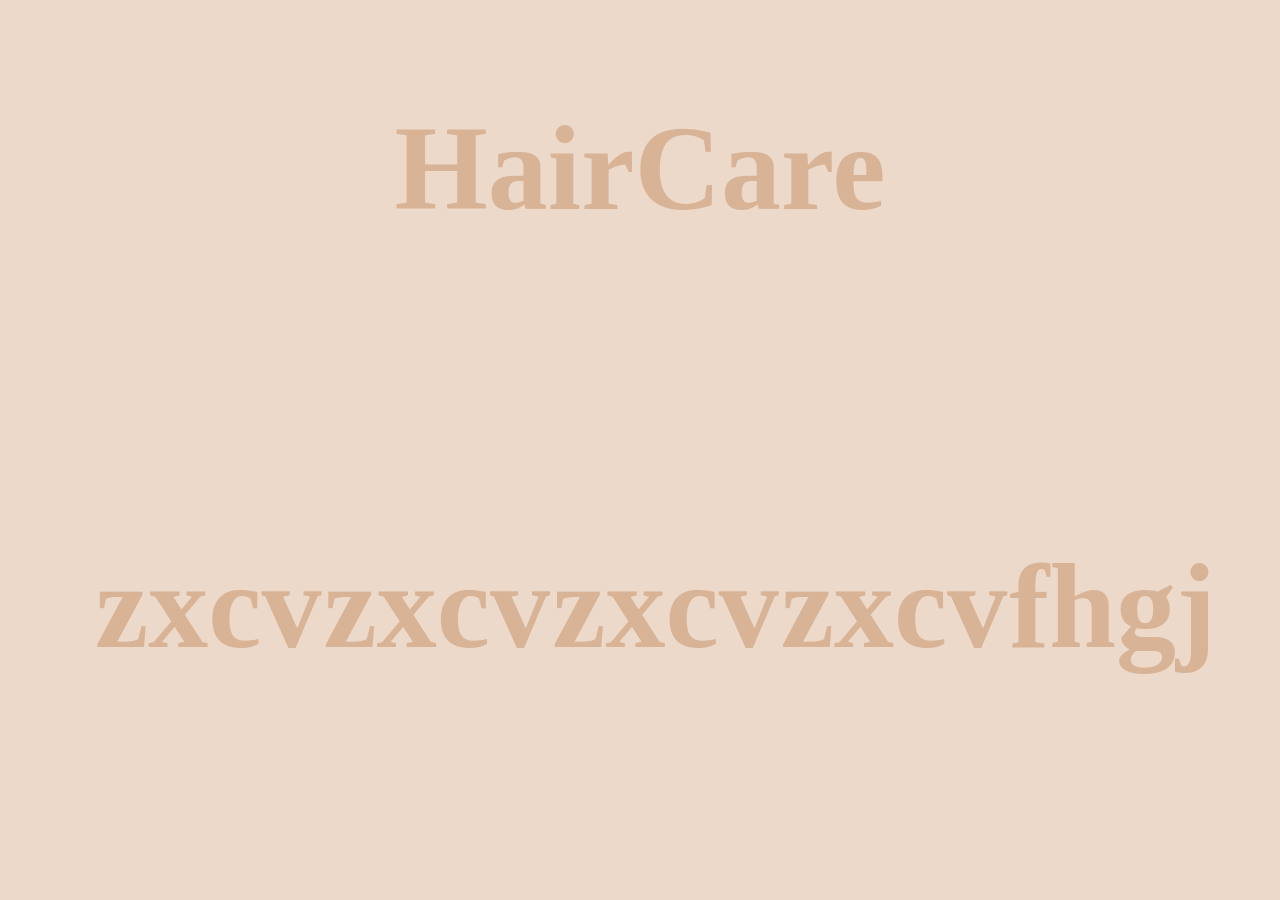
==== index.html @ 7a515bdf "asdfasdf" ====
<html lang="en">
  <head>
    <meta charset="UTF-8" />
    <meta name="viewport" content="width=device-width, initial-scale=1.0" />
    <link rel="stylesheet" href="style.css" />
    <title>Haircare</title>
  </head>
  <body>
    <h1>HairCare</h1>
    <div class="container"></div>
    <script src="app.js"></script>
    <div></div>
  </body>
</html>
---- style.css ----
html,
body,
* {
  padding: 0;
  margin: 0;
  box-sizing: border-box;
  font-size: 10px;
  background-color: #edd9ca;
  font-family: "DM Serif Text", serif;
}

.dm-serif-text-regular {
  font-weight: 400;
  font-style: normal;
  color
}

.dm-serif-text-regular-italic {
  font-family: "DM Serif Text", serif;
  font-weight: 400;
  font-style: italic;
}
h1 {
  font-size: 12rem;
  text-align: center;
  margin-bottom: 20rem;
  margin-top: 10rem;
 color: #d8b396;
}

.container {
  width: 90vw;
  margin: 2rem auto;
  flex-wrap: wrap;
  justify-content: space-between;
  display: flex;
}

.card {
  width: 45%;
  height: 40rem;
  margin: 3rem 0;
  border: 2px solid #e6bea2;
  border-radius: 10px;
  background-color: antiquewhite;
  display: flex;
  flex-direction: column;
  align-items: center;
  justify-content: space-around;
  padding: auto;
  align-items: center;
}
.cardtitle {
  font-size: 40px;
  background-color: antiquewhite;
  color: #d4a583;
  text-align: center;
}
.cardimage {
  width: 25%;
  border-radius: 10px;
}

.cardrecipe {
  font-size: 23px;
  background-color: antiquewhite;
  color: #e6b593;
  padding-bottom: 10px;
  padding-top: 3px;
  text-decoration: none;
  font-style: bold;
  text-align: center;
}

@media screen and (max-width: 800px) {
}
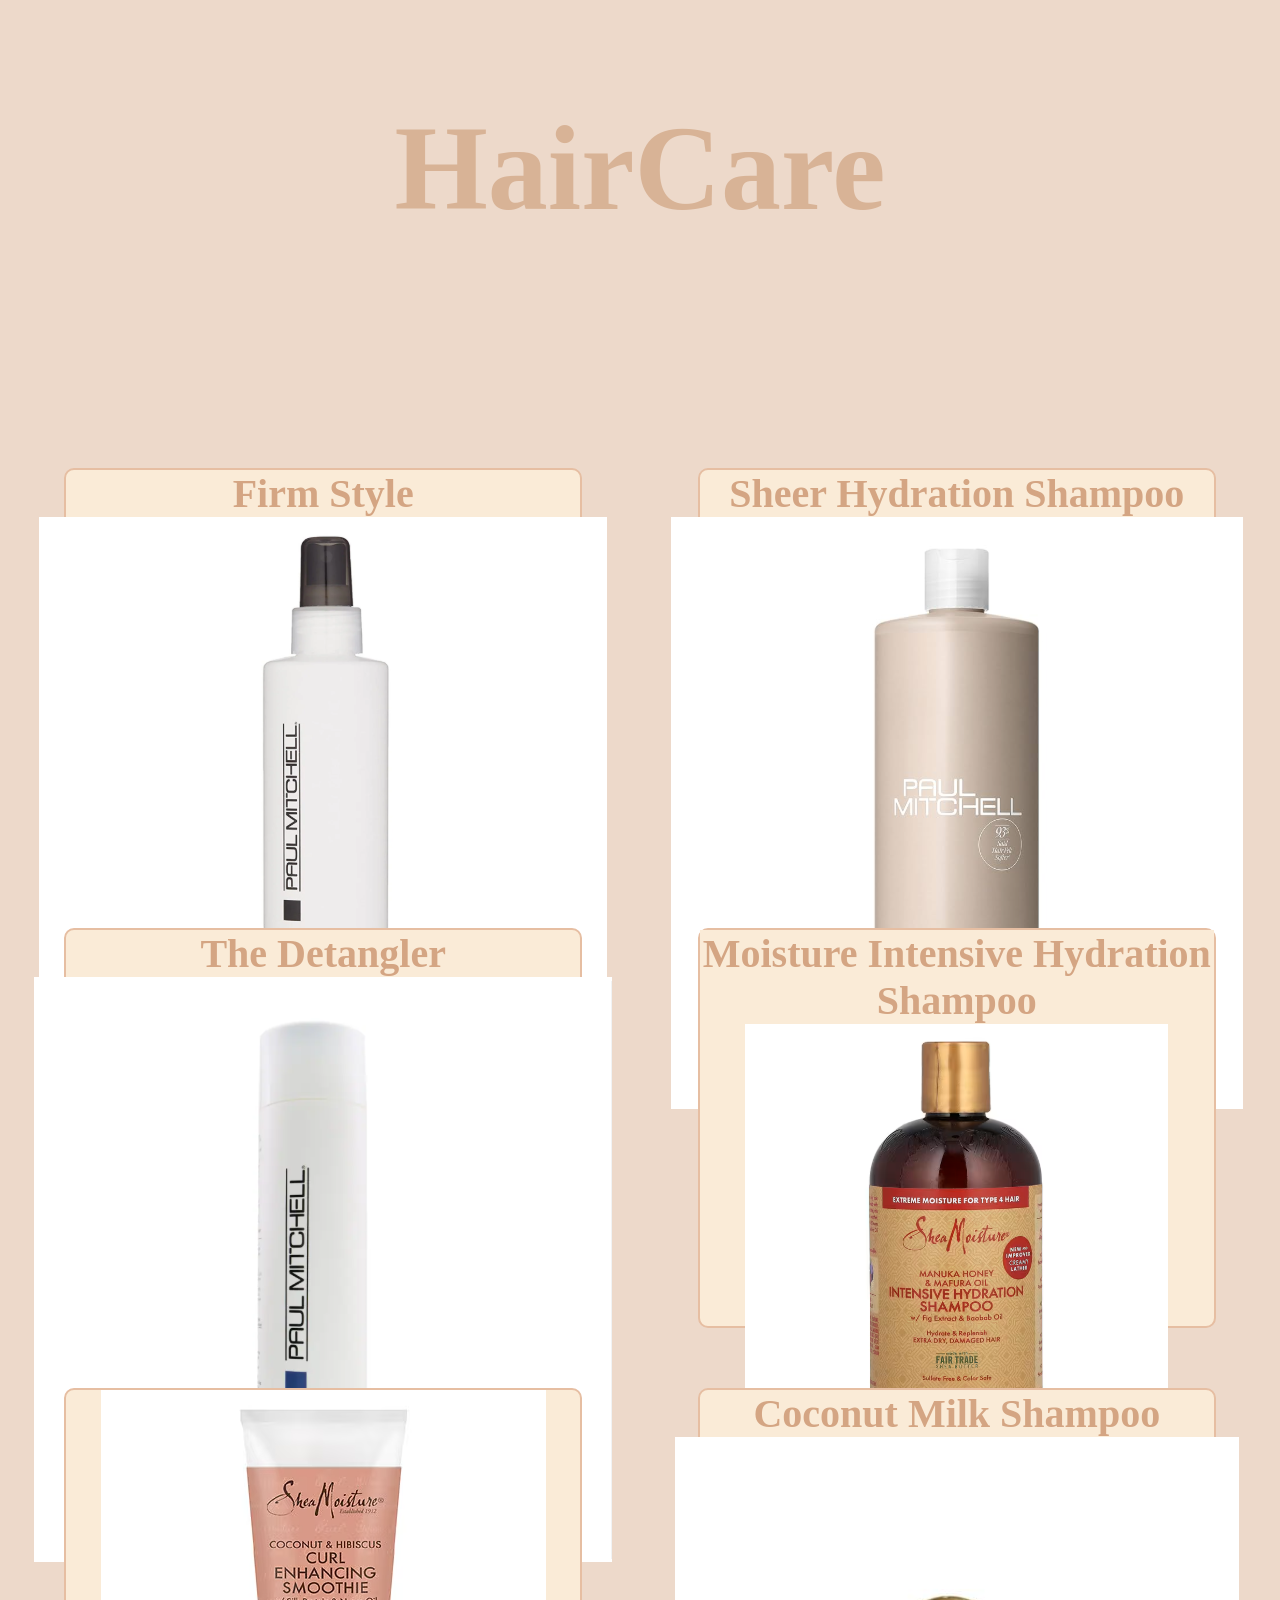
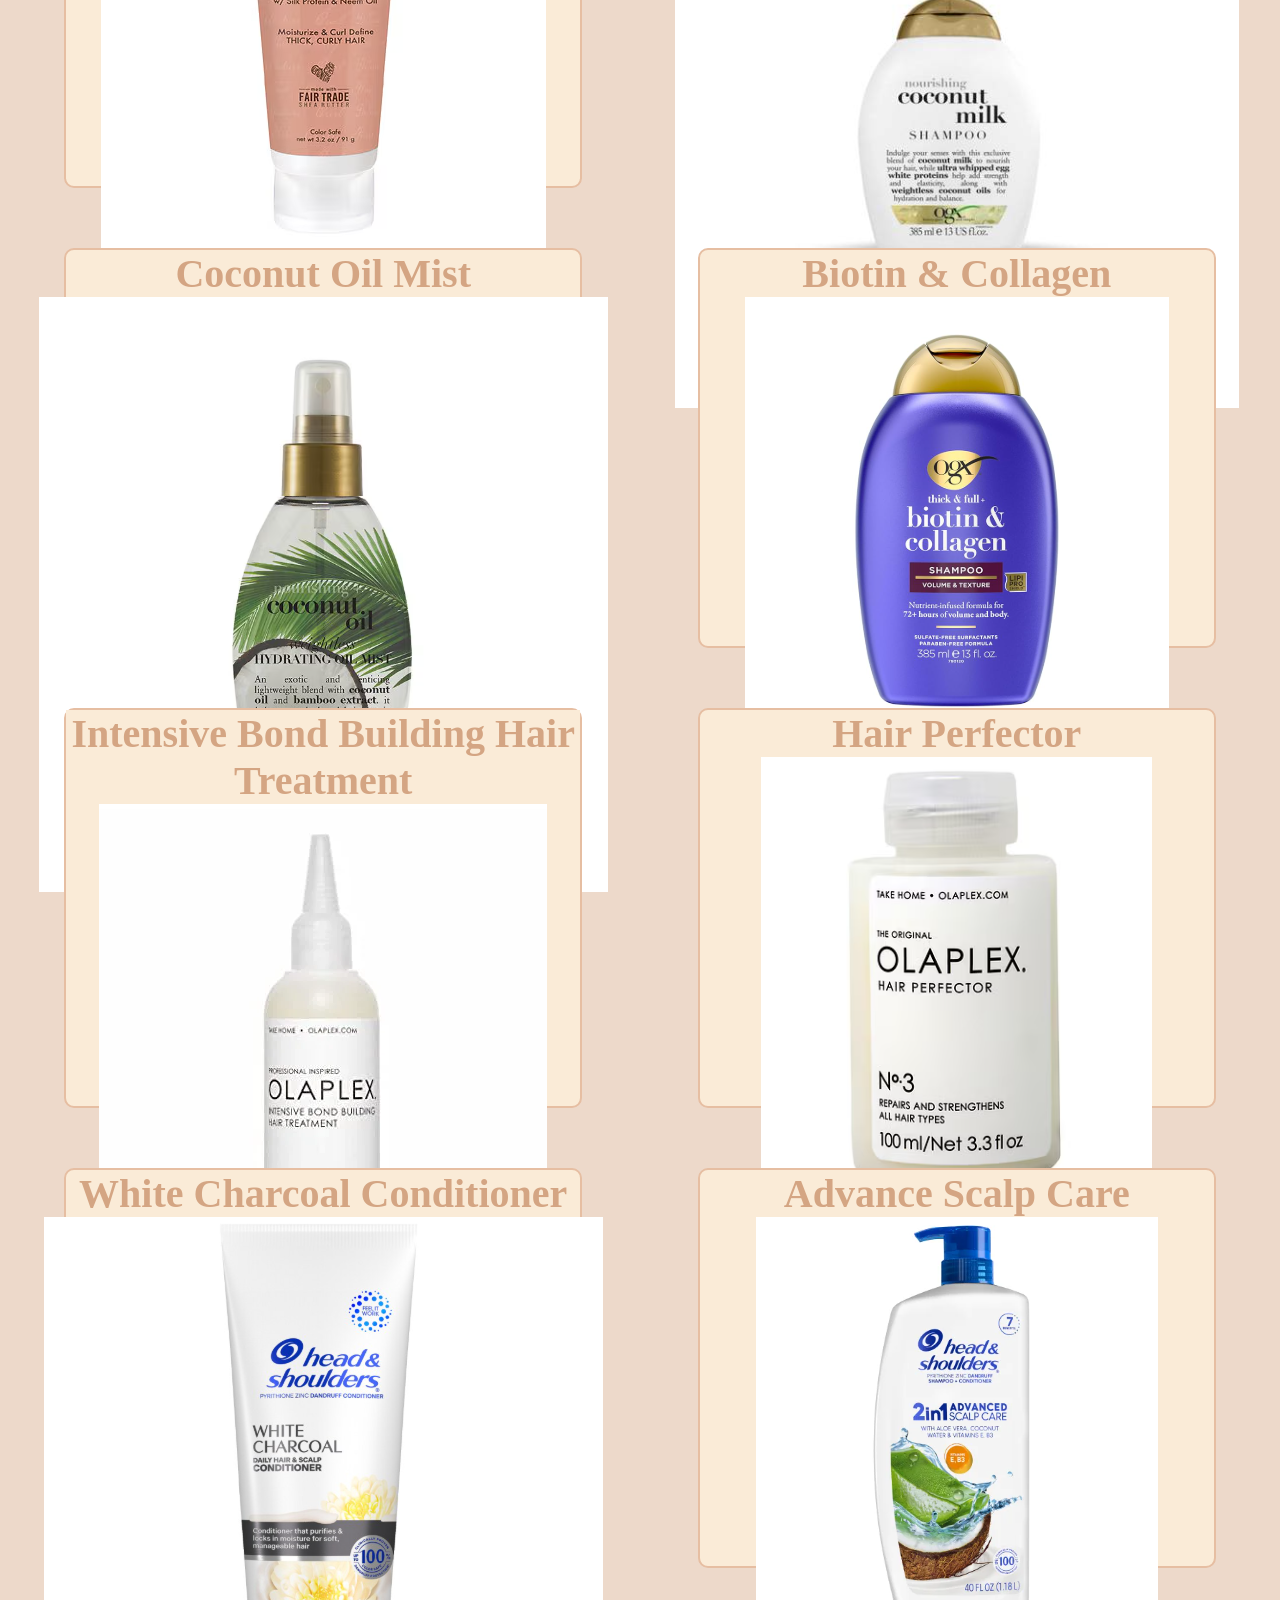
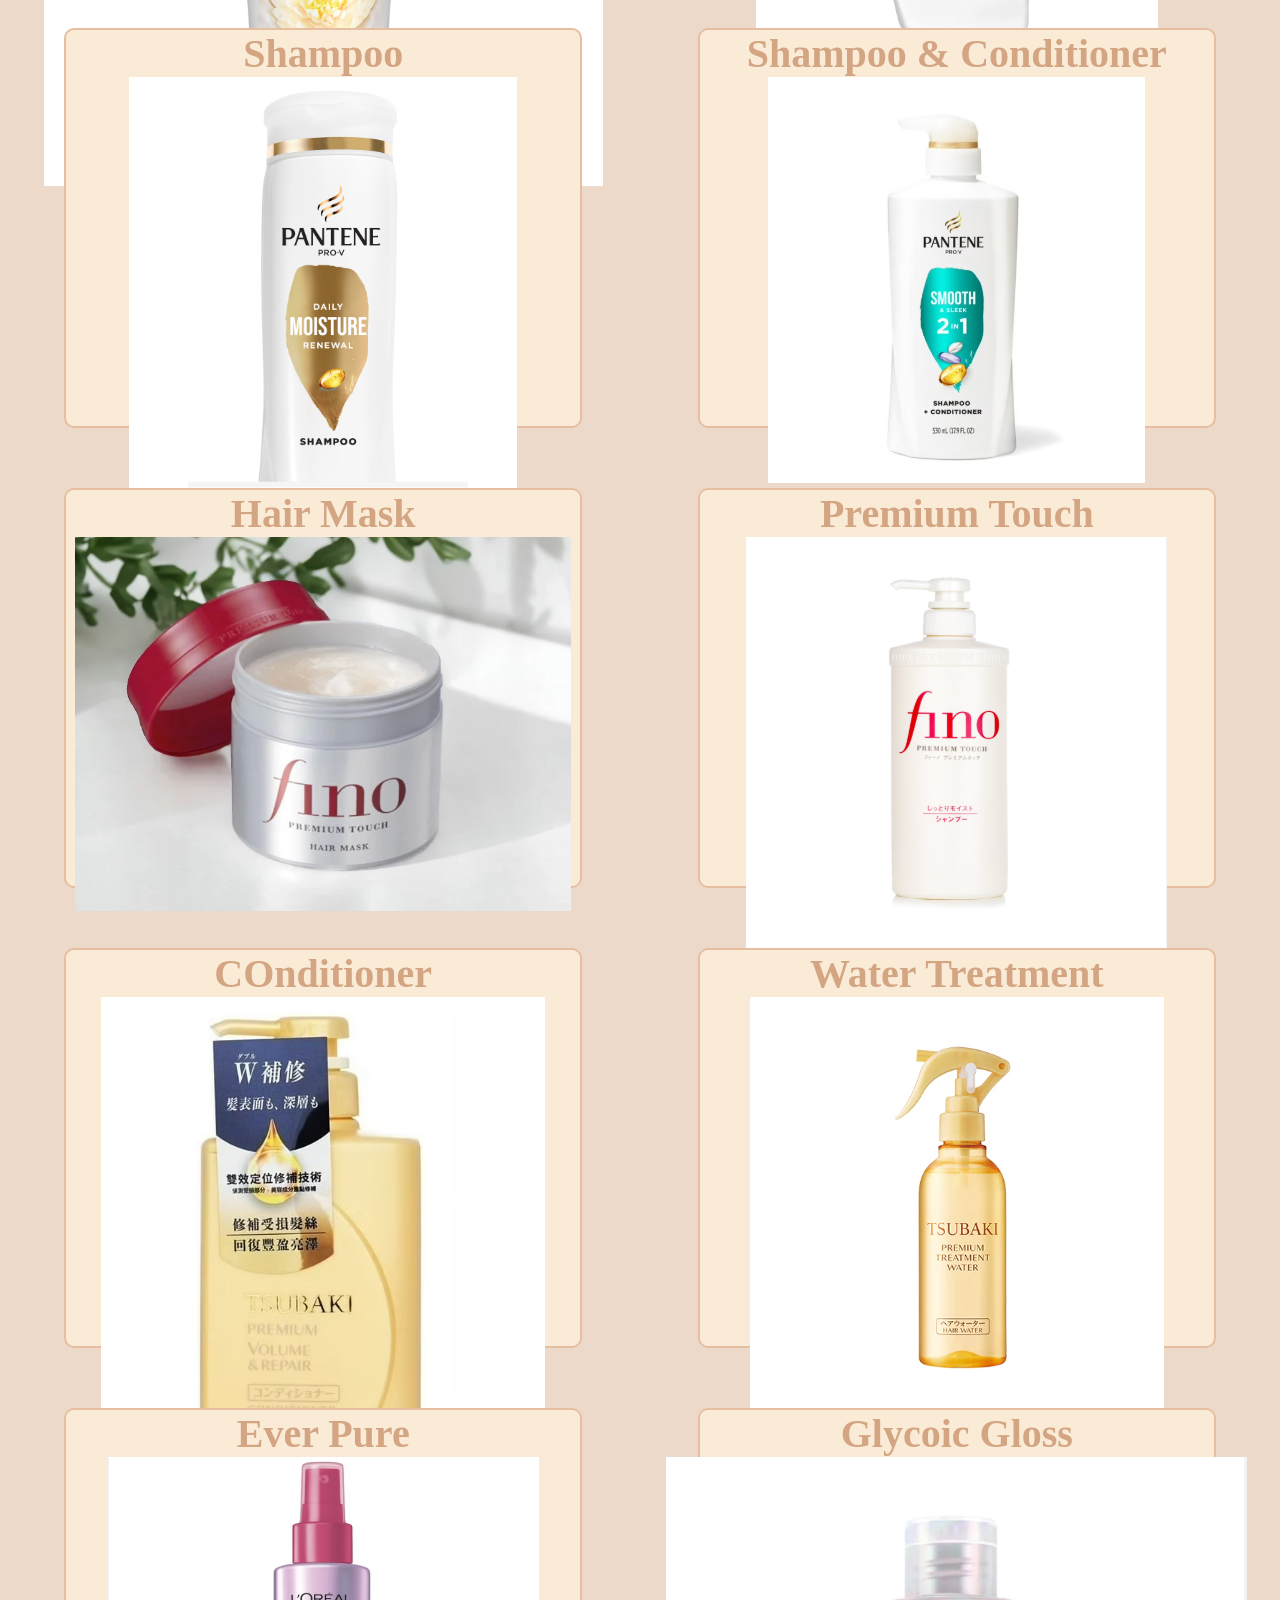
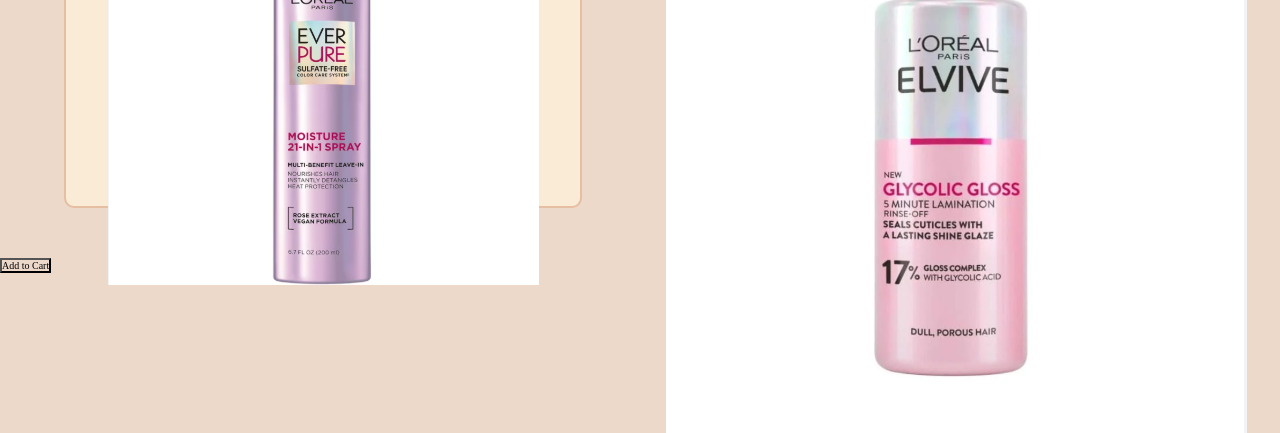
==== commit 113ee073: "wertwert" ====
--- a/index.html
+++ b/index.html
@@ -9,6 +9,7 @@
     <h1>HairCare</h1>
     <div class="container"></div>
     <script src="app.js"></script>
+    <button>Add to Cart</button>
     <div></div>
   </body>
 </html>
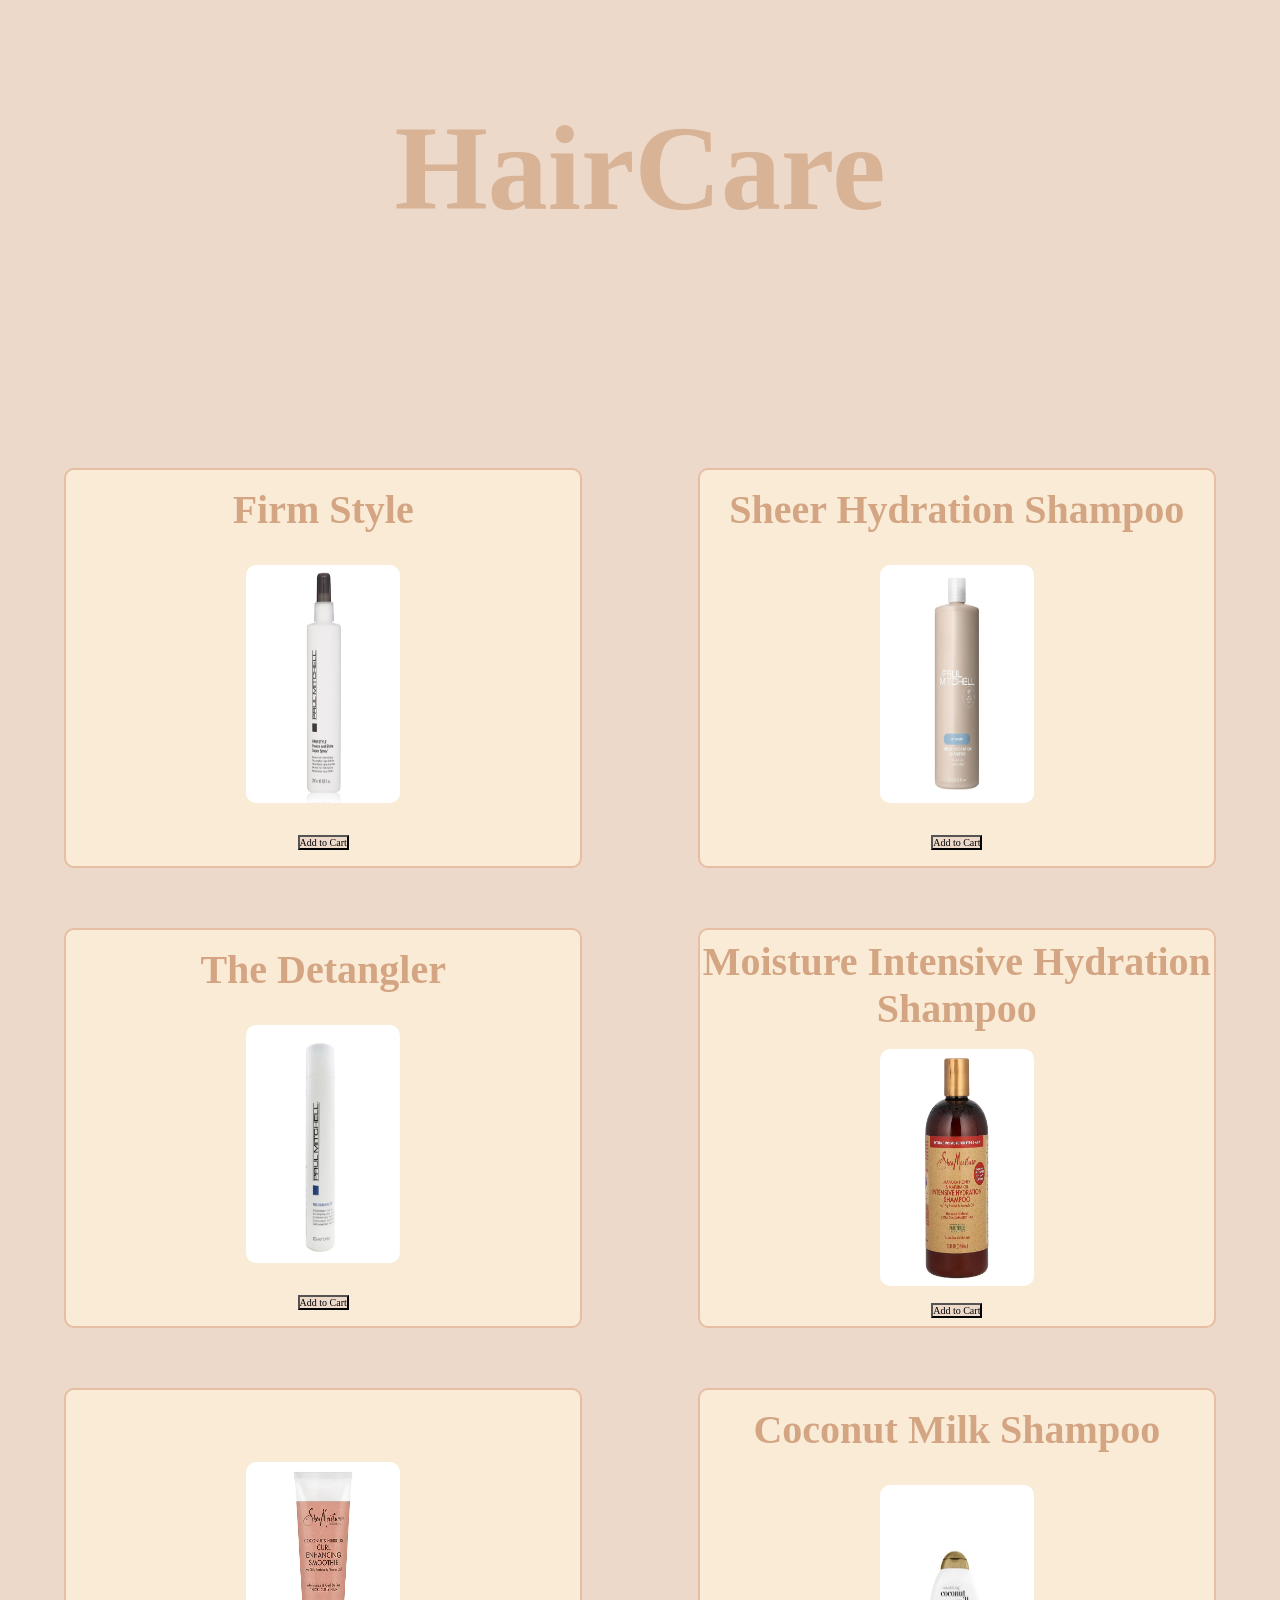
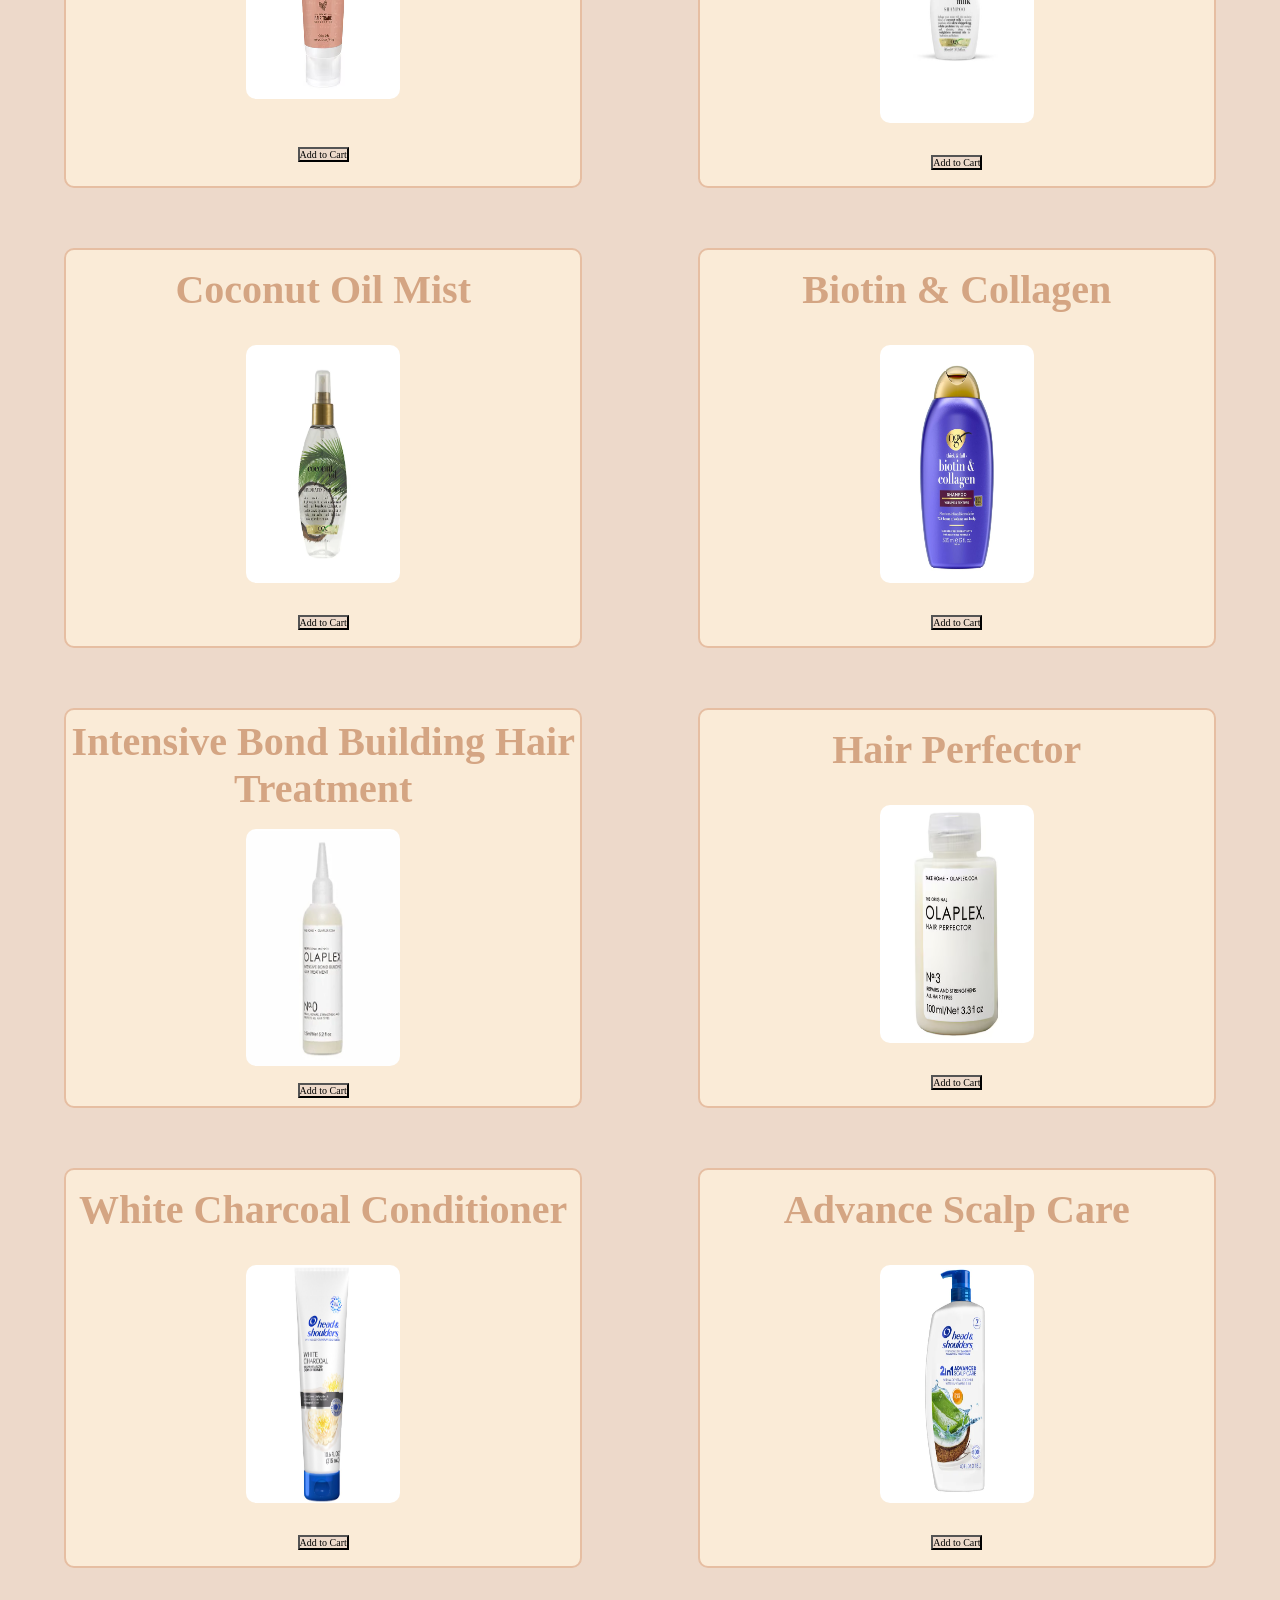
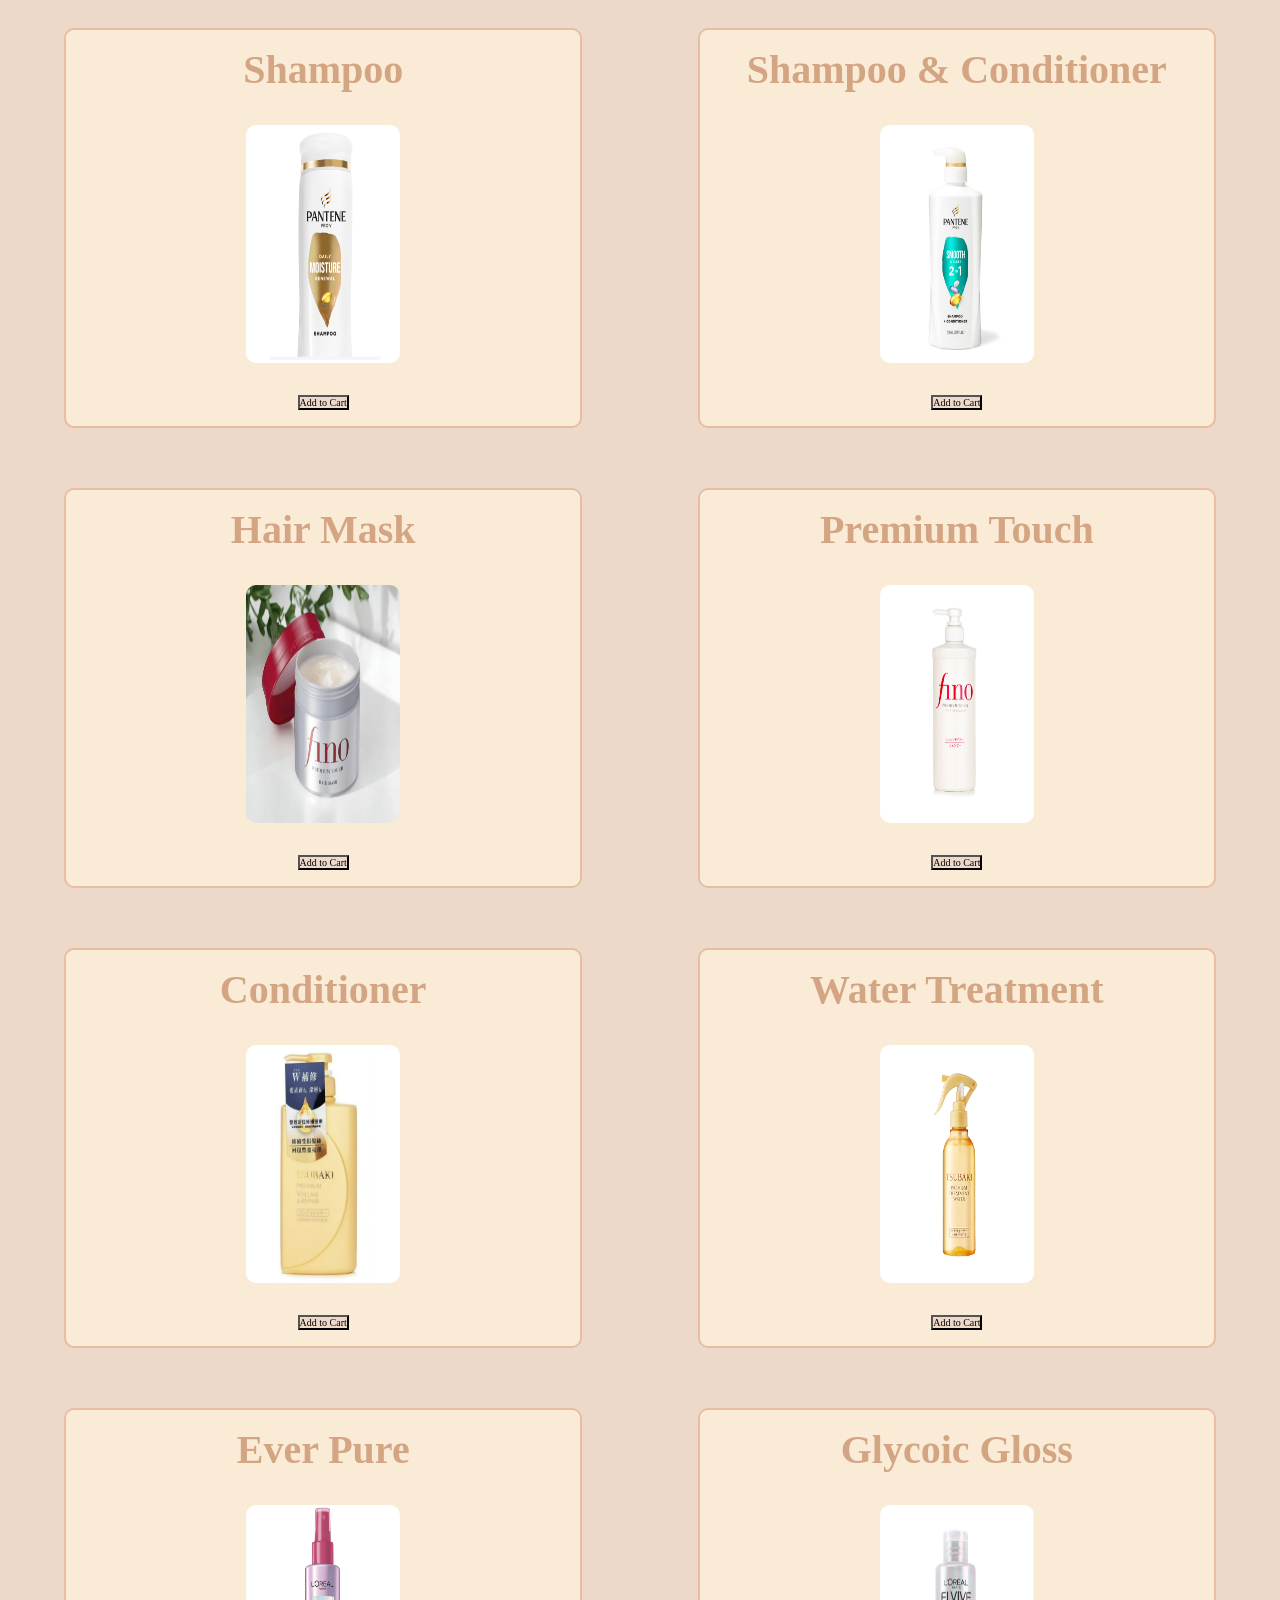
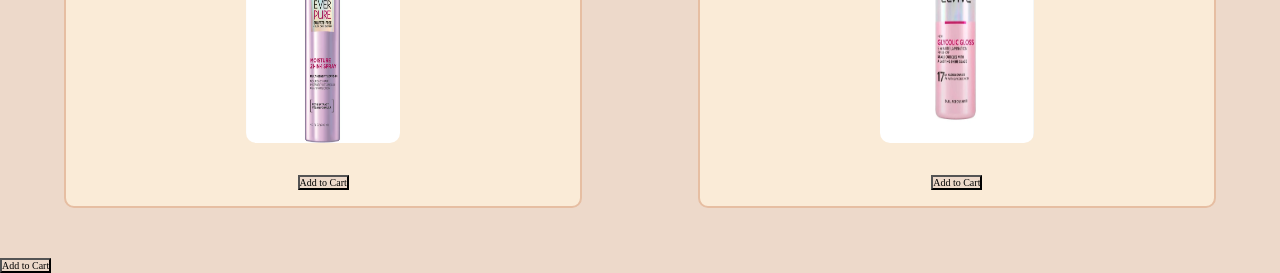
==== commit 1ea6e787: "fasdfasfd" ====
--- a/index.html
+++ b/index.html
@@ -9,7 +9,7 @@
     <h1>HairCare</h1>
     <div class="container"></div>
     <script src="app.js"></script>
-    <button>Add to Cart</button>
+    <button class="add">Add to Cart</button>
     <div></div>
   </body>
 </html>
--- a/style.css
+++ b/style.css
@@ -56,8 +56,9 @@
   color: #d4a583;
   text-align: center;
 }
-.cardimage {
-  width: 25%;
+img {
+  width: 30%;
+  height: 60%;
   border-radius: 10px;
 }
 
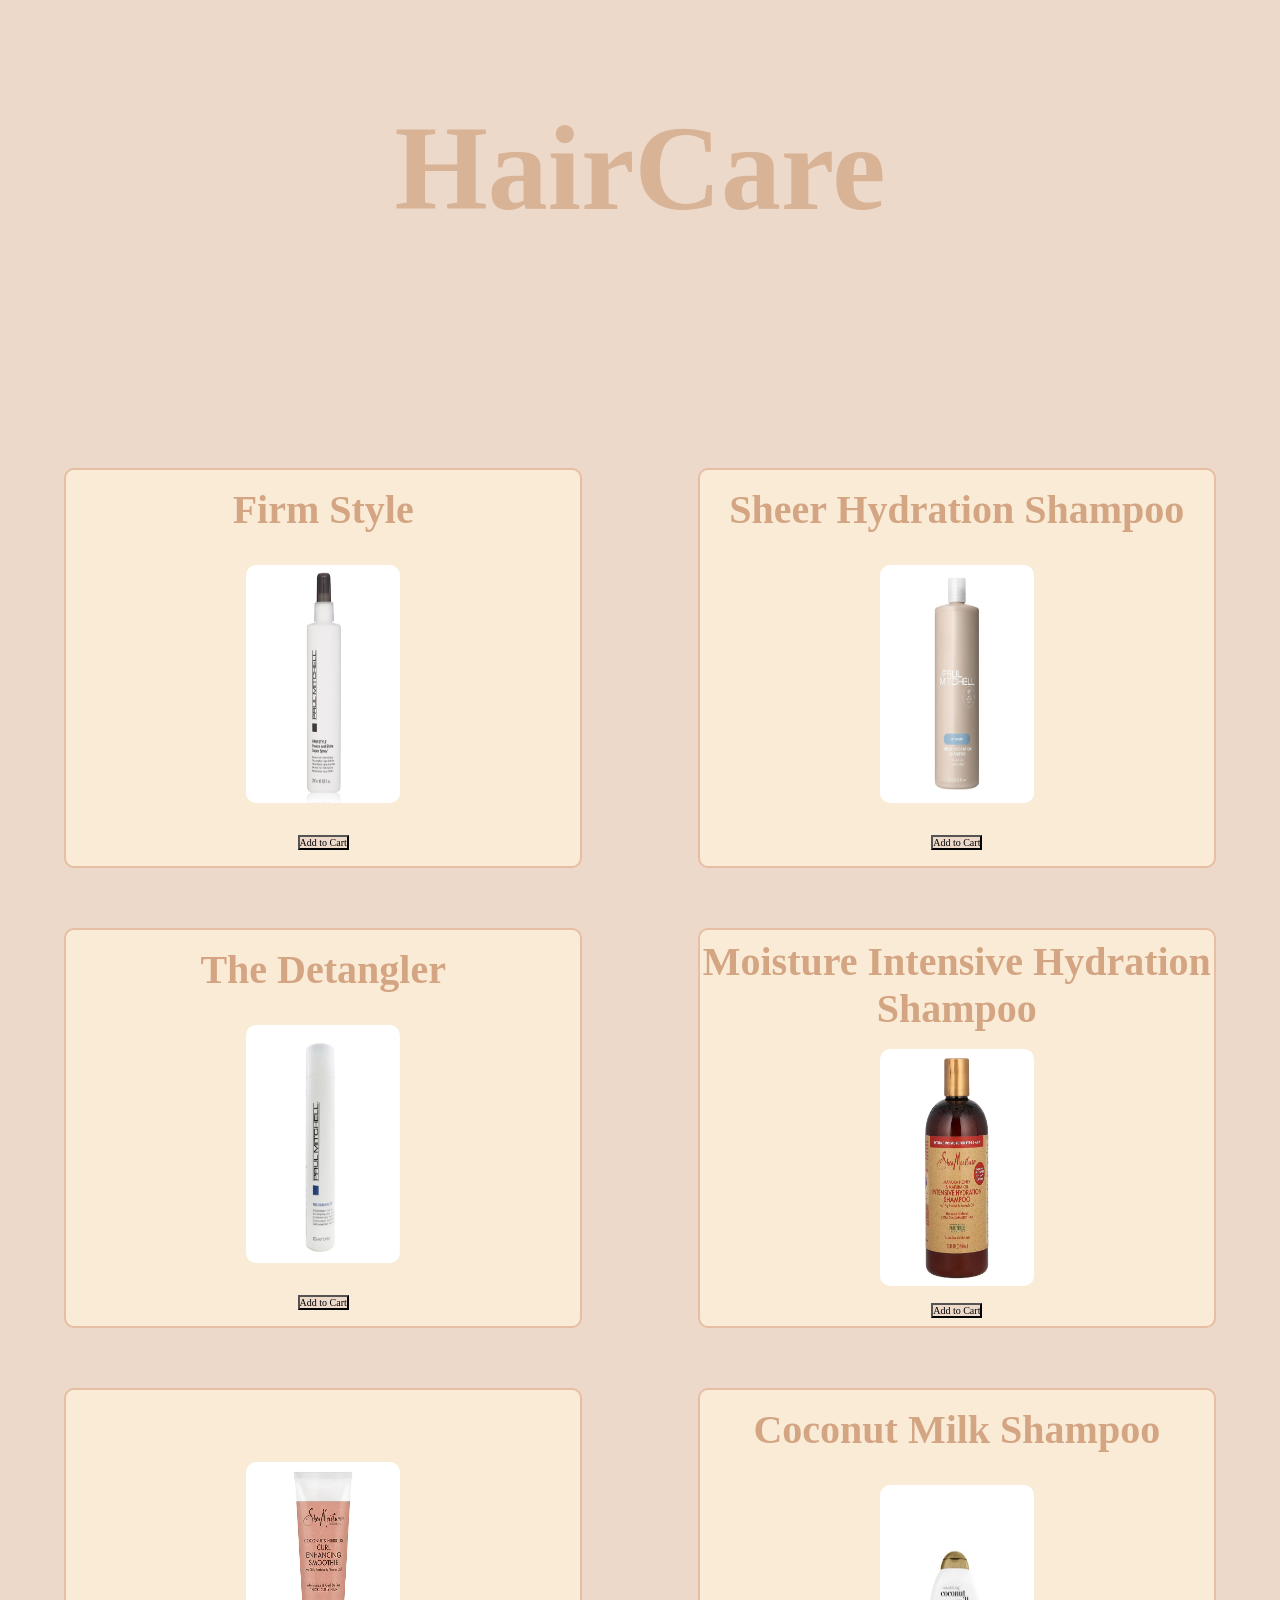
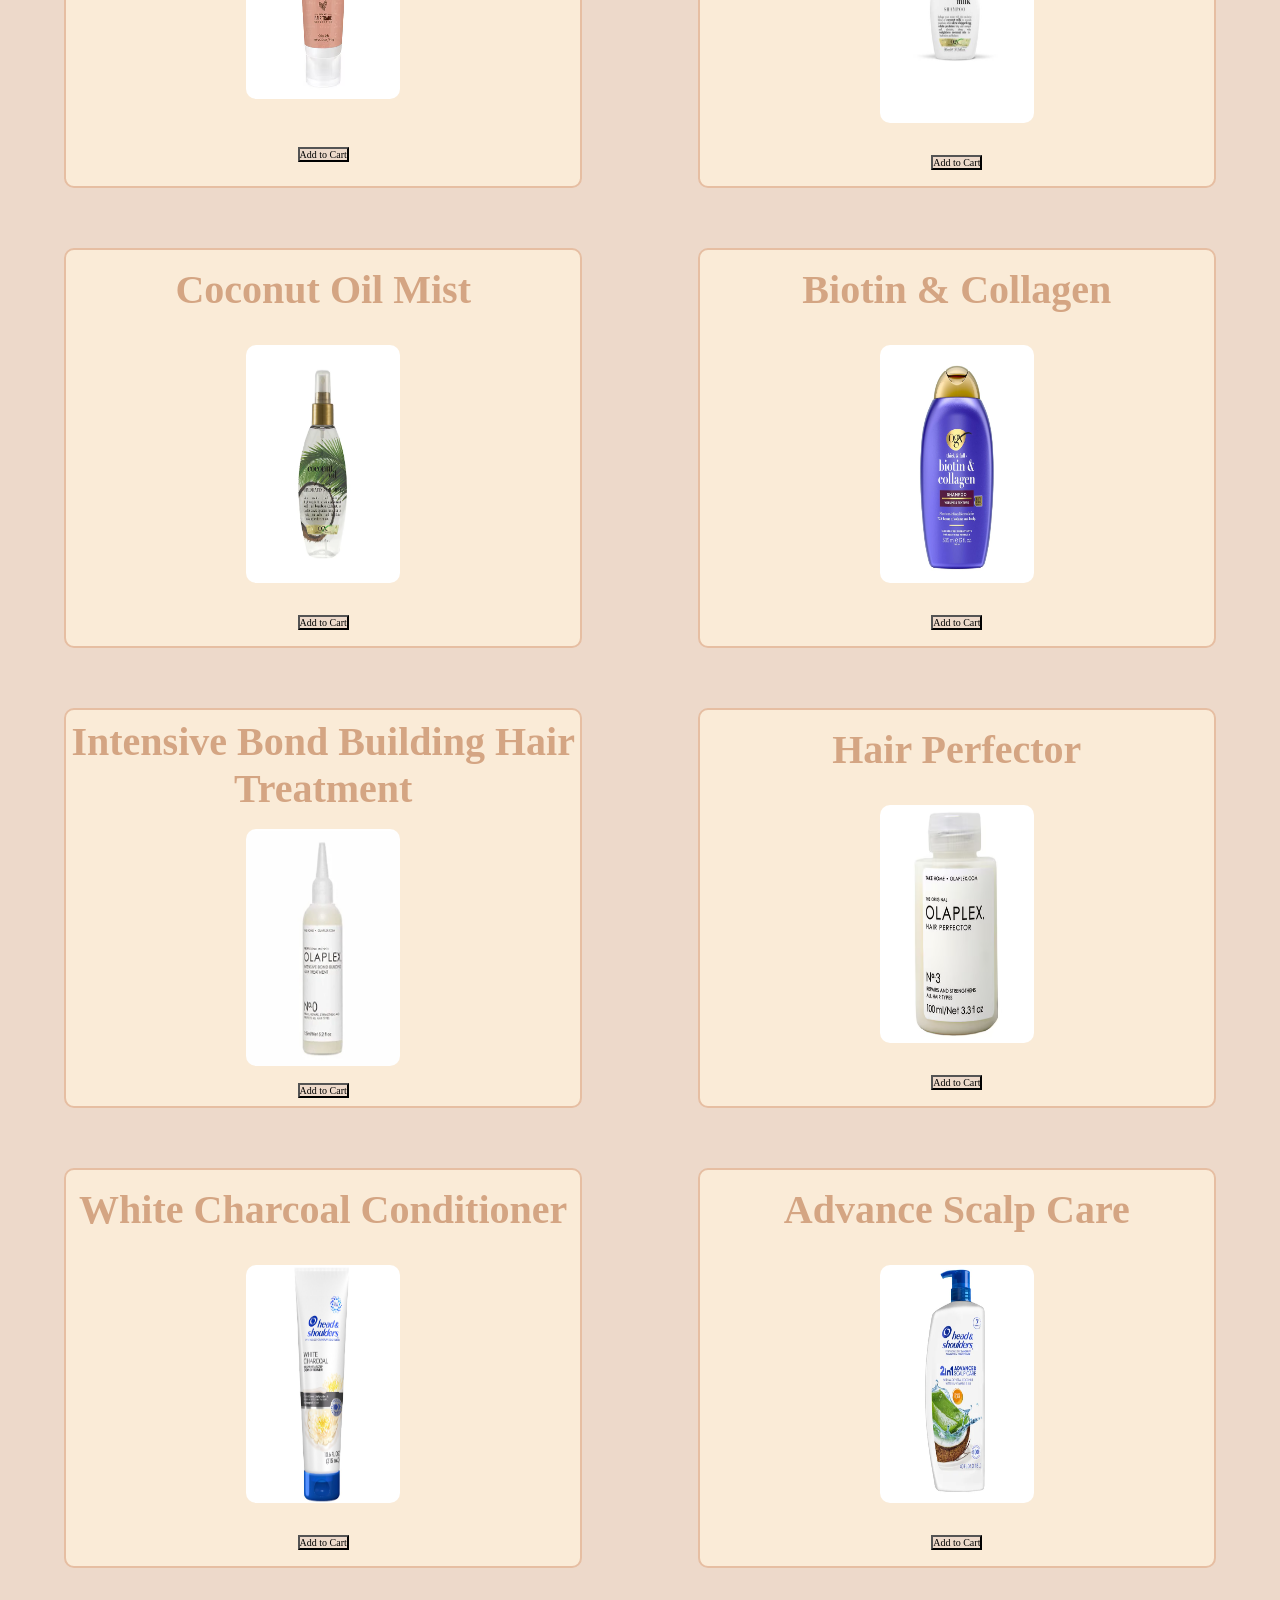
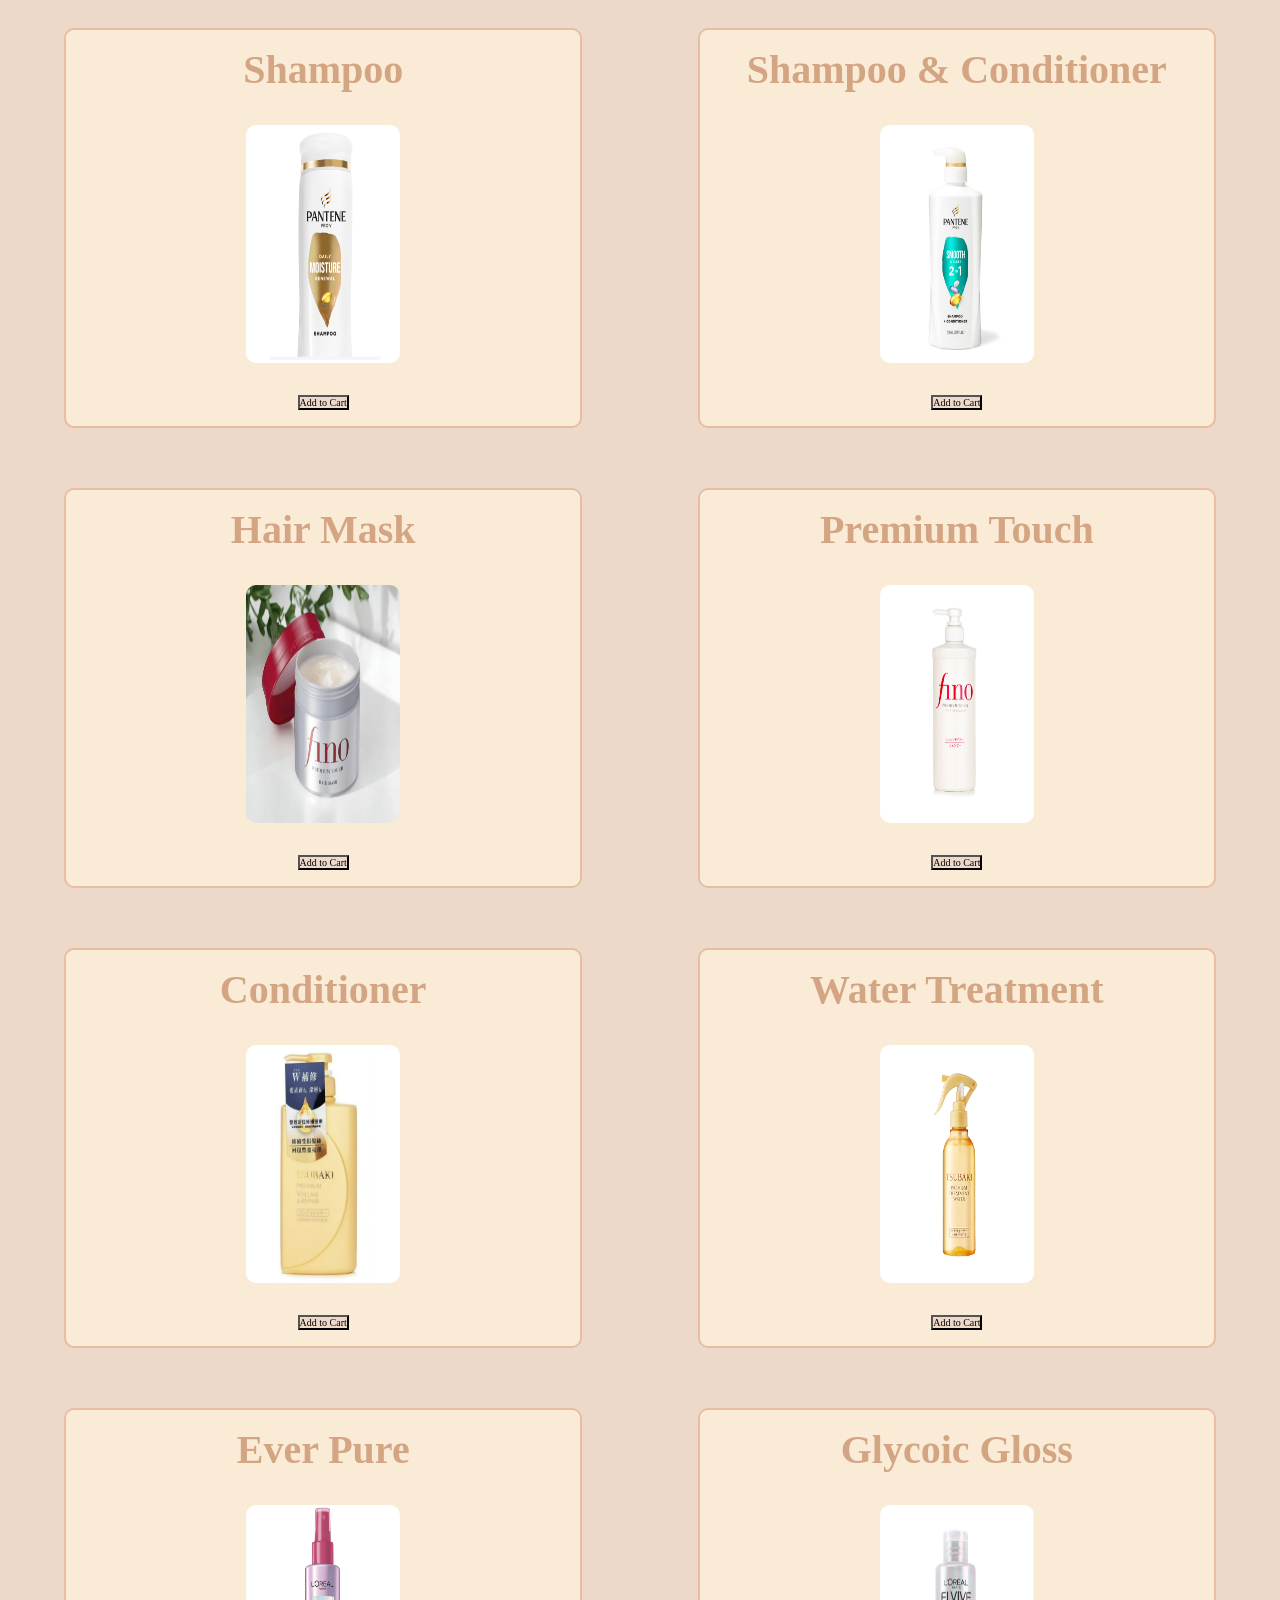
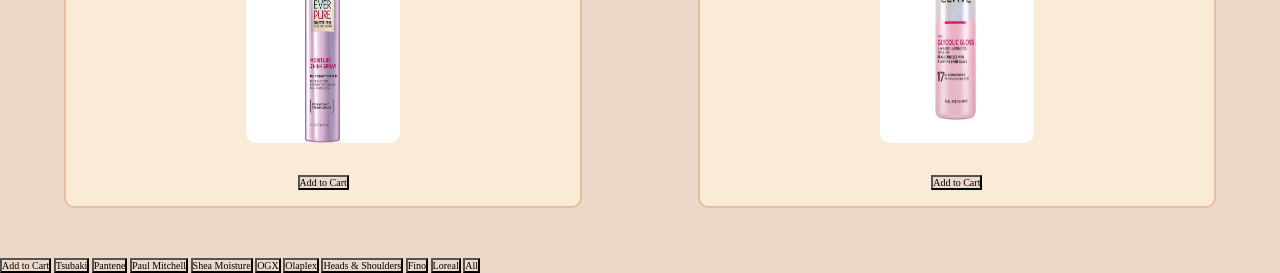
==== commit 96f66856: "hgf" ====
--- a/index.html
+++ b/index.html
@@ -8,8 +8,19 @@
   <body>
     <h1>HairCare</h1>
     <div class="container"></div>
+    <button class="add">Add to Cart</button>
+    <button class="category">Tsubaki</button>
+    <button class="category">Pantene</button>
+    <button class="category">Paul Mitchell</button>
+    <button class="category">Shea Moisture</button>
+    <button class="category">OGX</button>
+    <button class="category">Olaplex</button>
+    <button class="category">Heads & Shoulders</button>
+    <button class="category">Fino</button>
+    <button class="category">Loreal</button>
+    <button class="category">All</button>
     <script src="app.js"></script>
-    <button class="add">Add to Cart</button>
+
     <div></div>
   </body>
 </html>
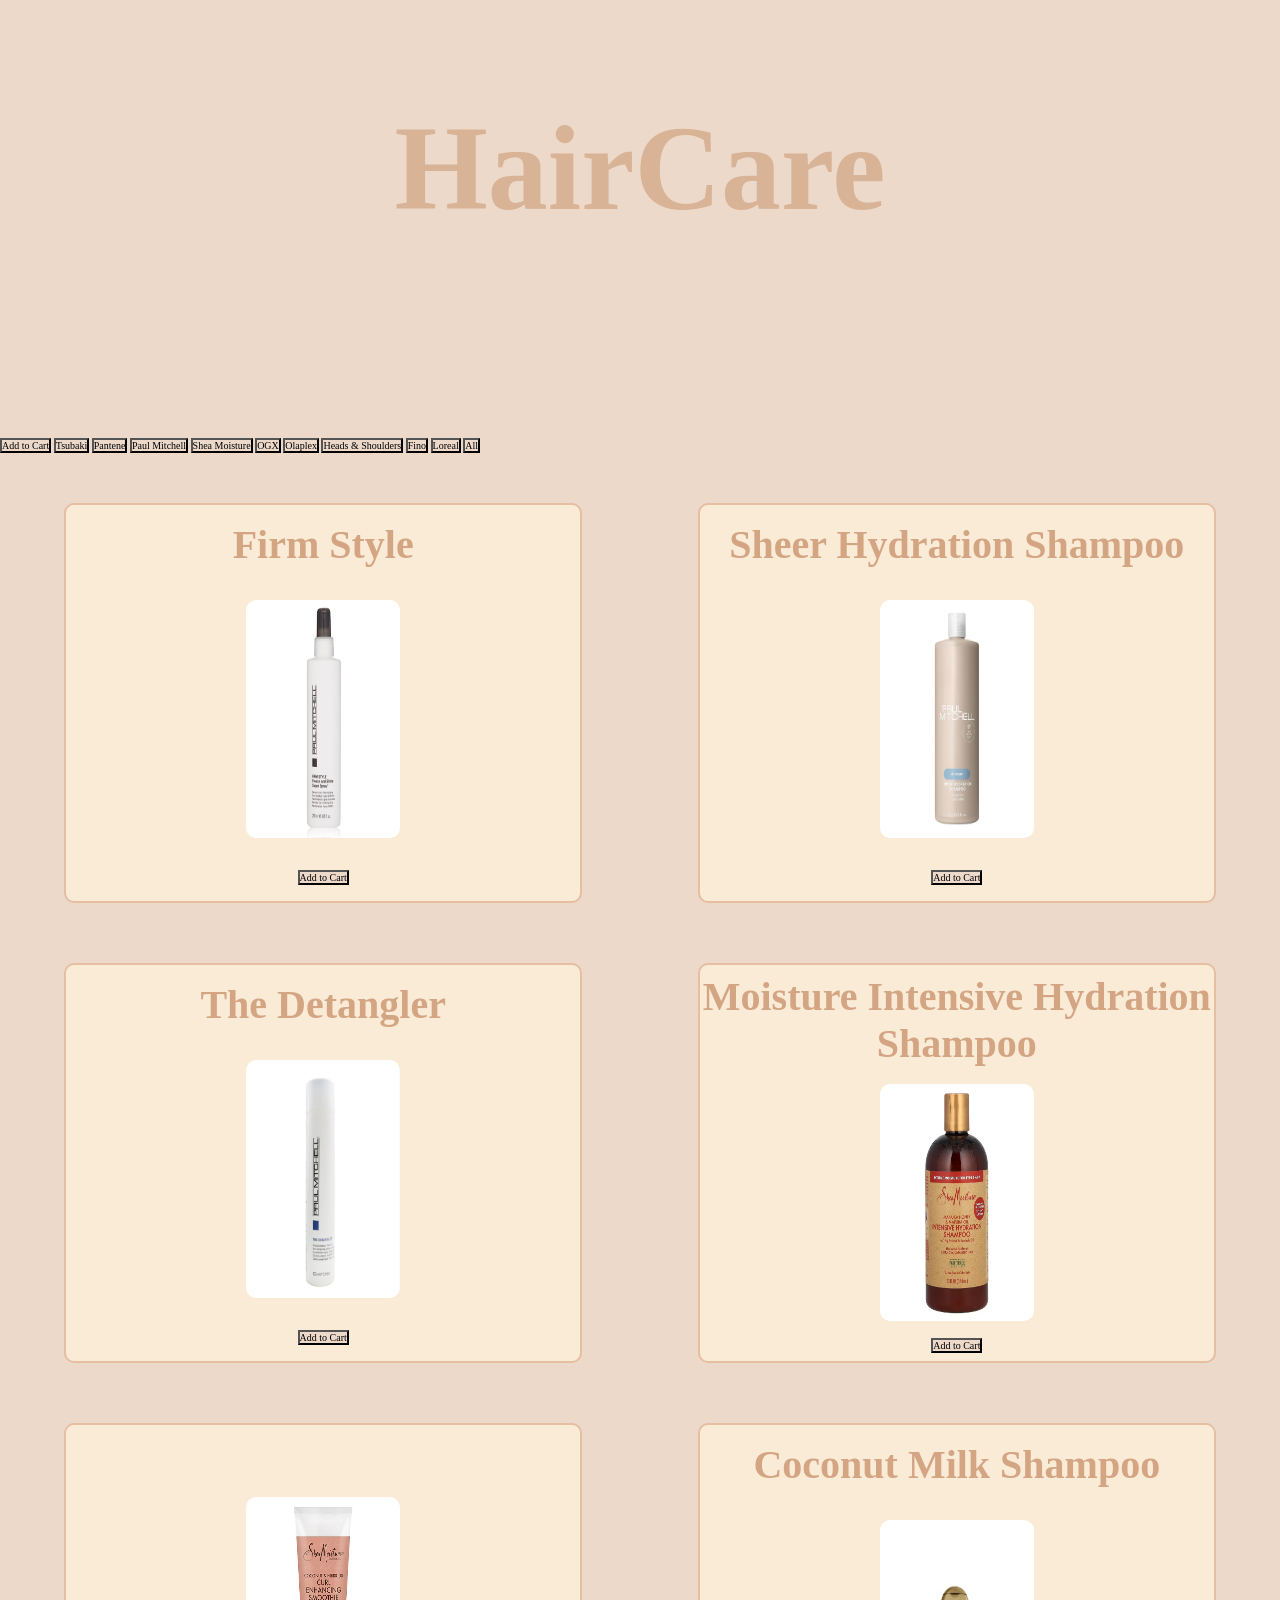
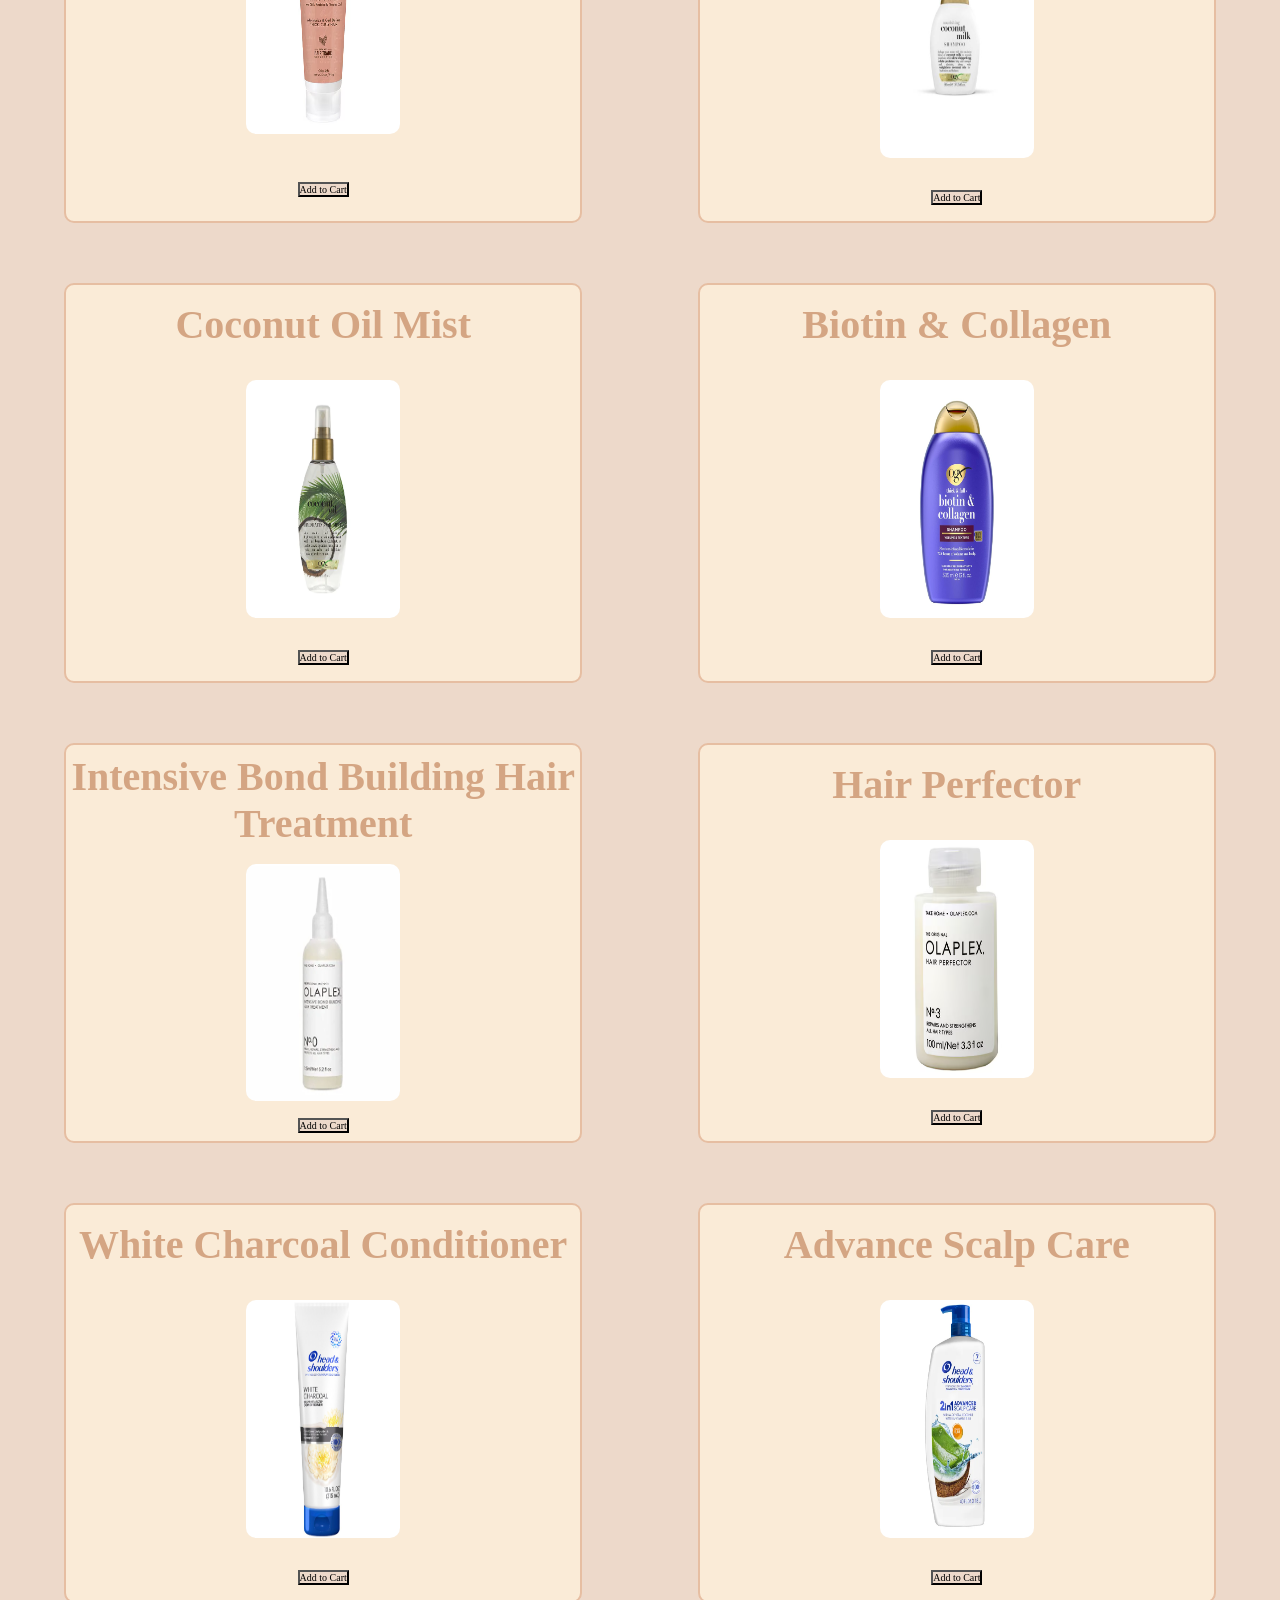
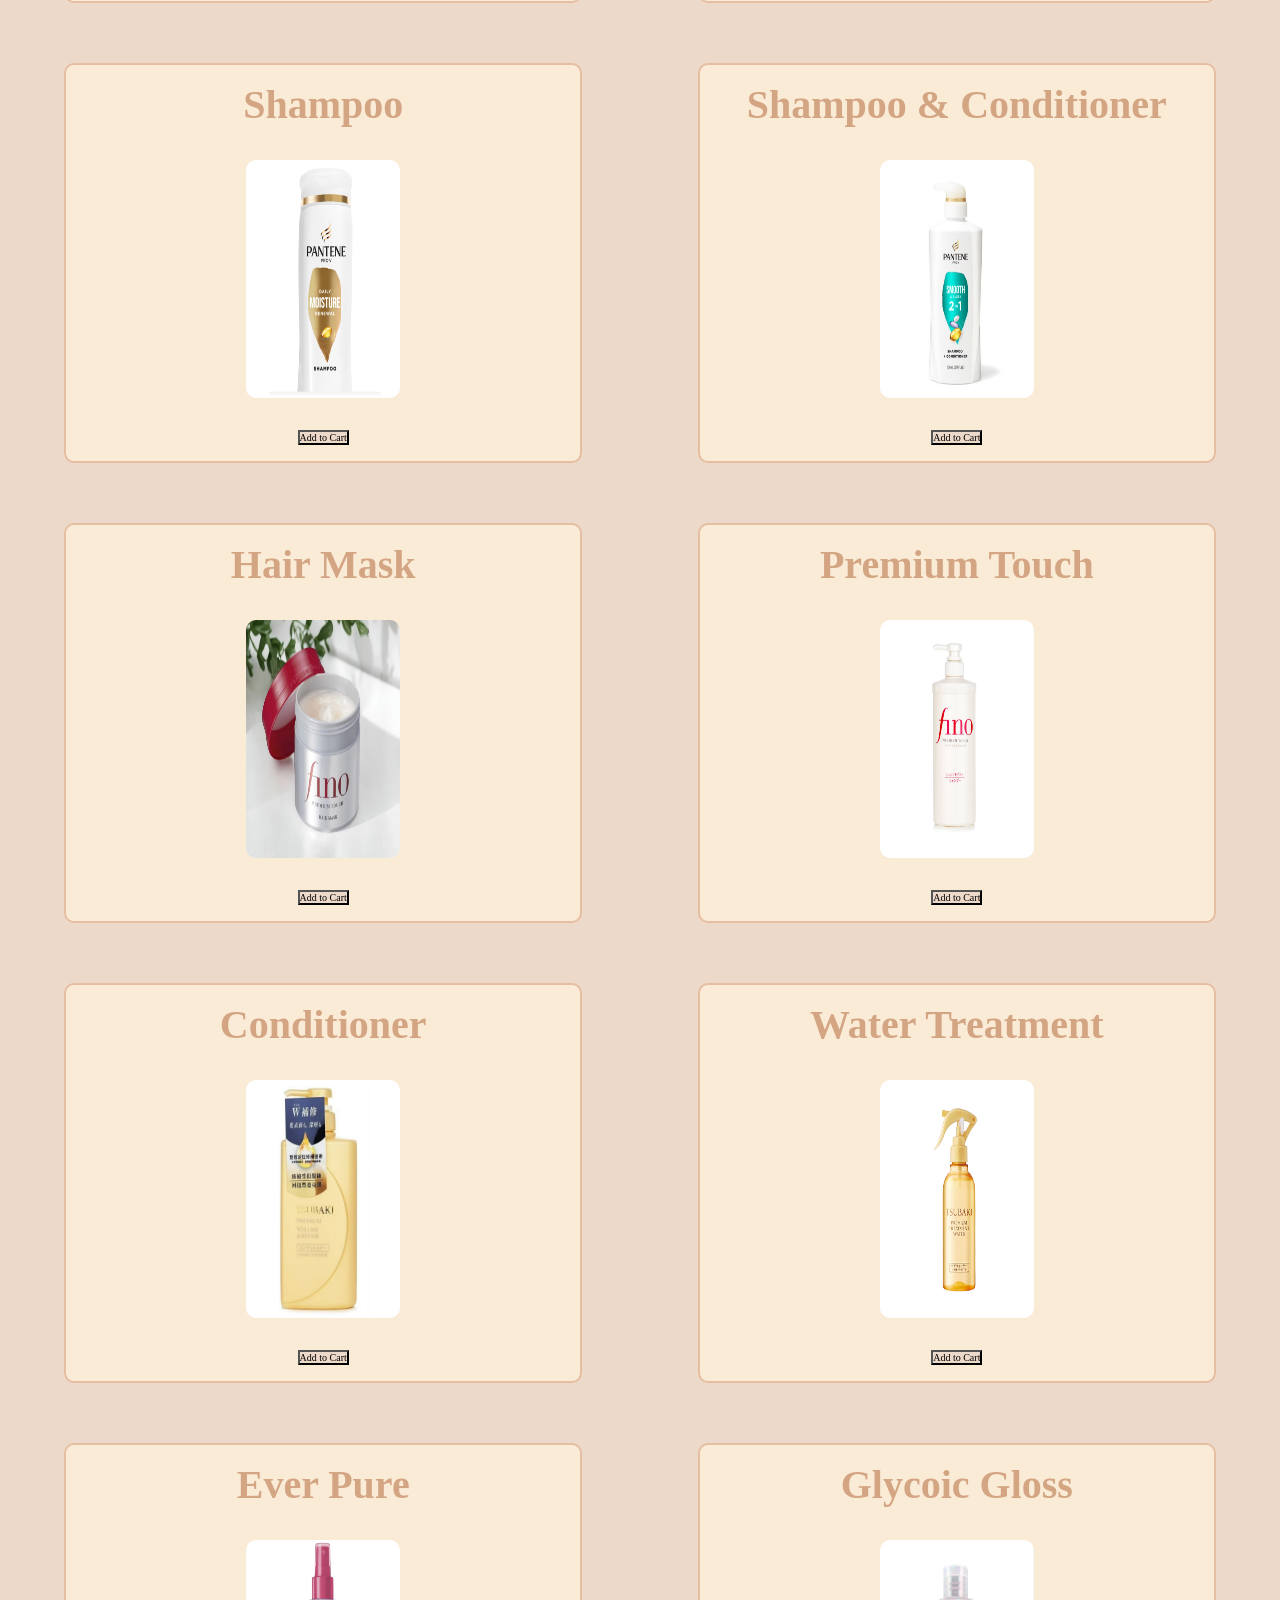
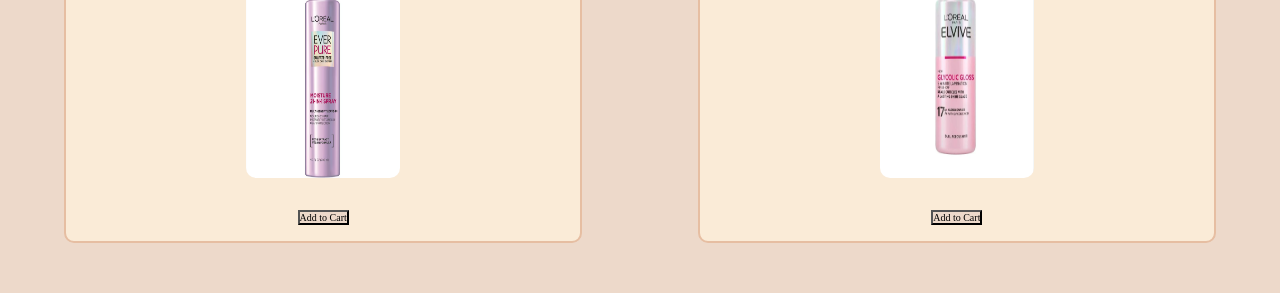
==== commit 483c251d: "kjkjhjkhkjh" ====
--- a/index.html
+++ b/index.html
@@ -7,7 +7,6 @@
   </head>
   <body>
     <h1>HairCare</h1>
-    <div class="container"></div>
     <button class="add">Add to Cart</button>
     <button class="category">Tsubaki</button>
     <button class="category">Pantene</button>
@@ -19,6 +18,7 @@
     <button class="category">Fino</button>
     <button class="category">Loreal</button>
     <button class="category">All</button>
+    <div class="container"></div>
     <script src="app.js"></script>
 
     <div></div>
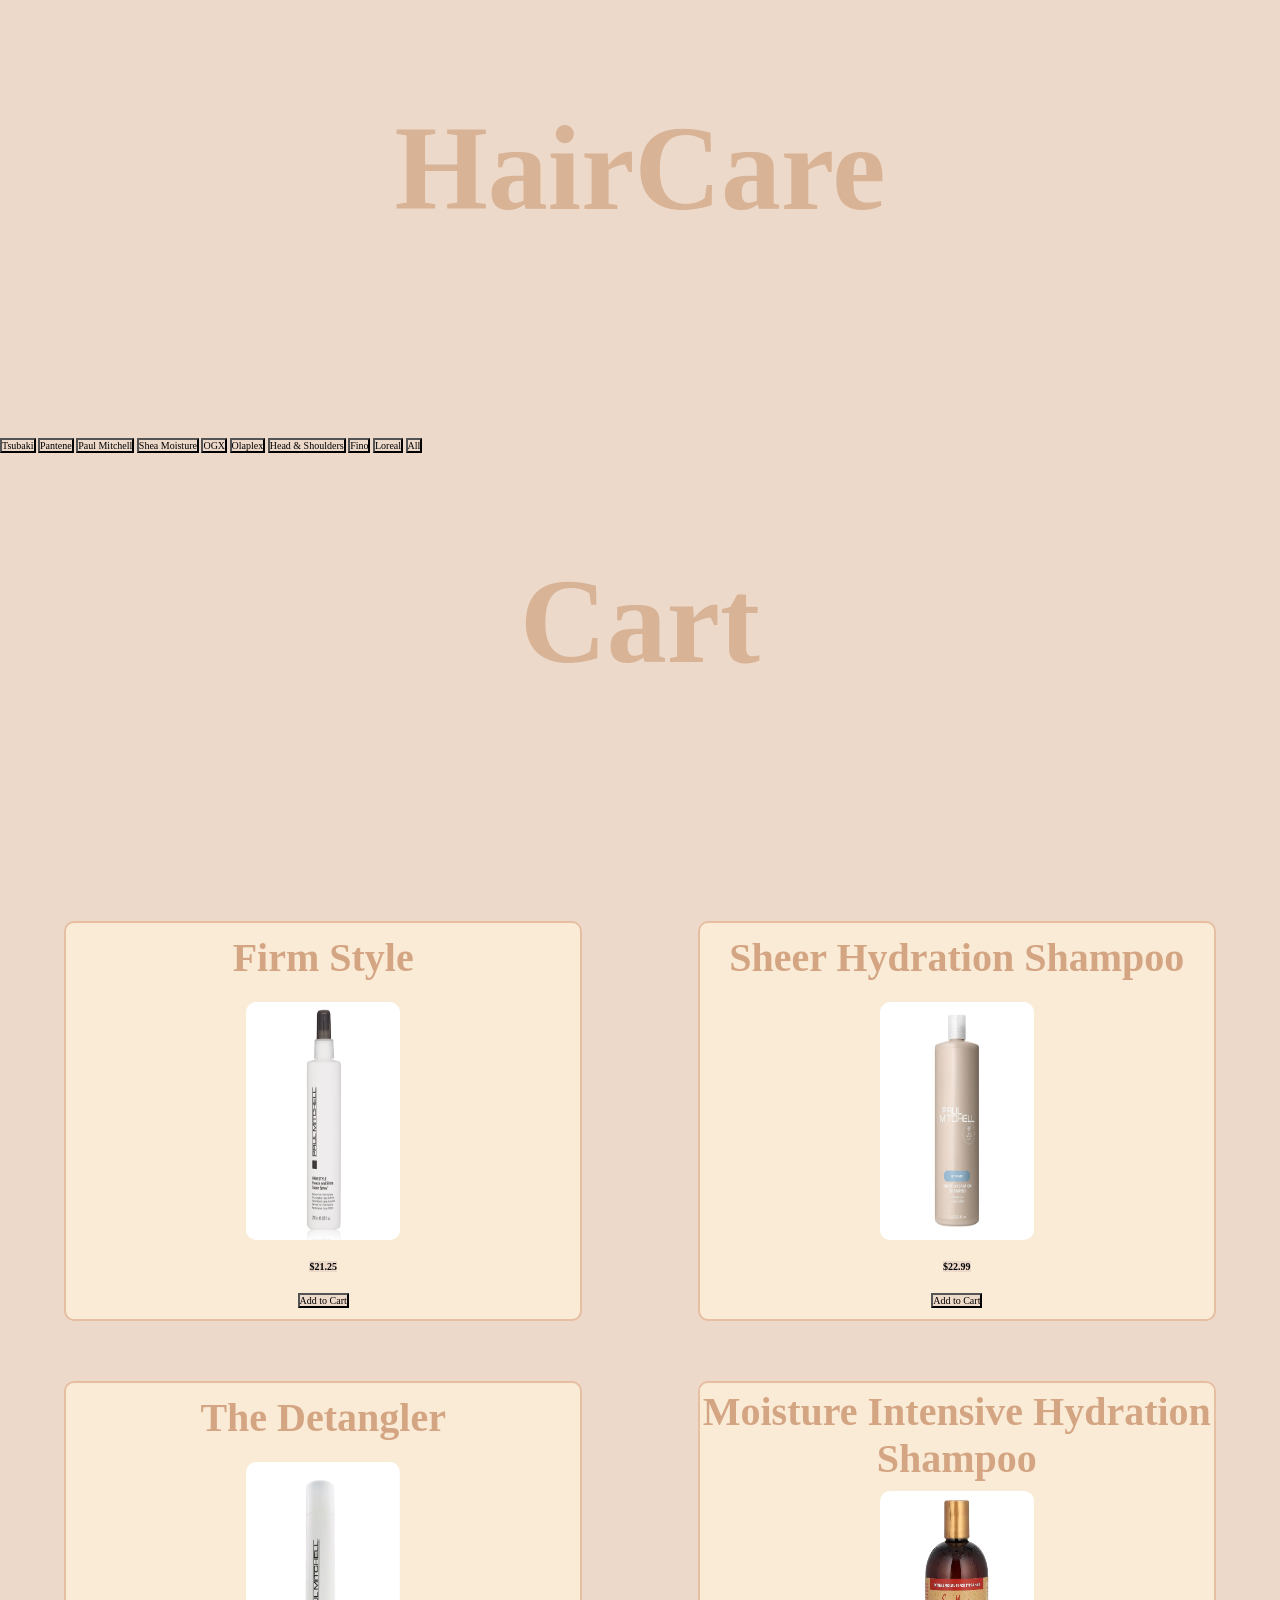
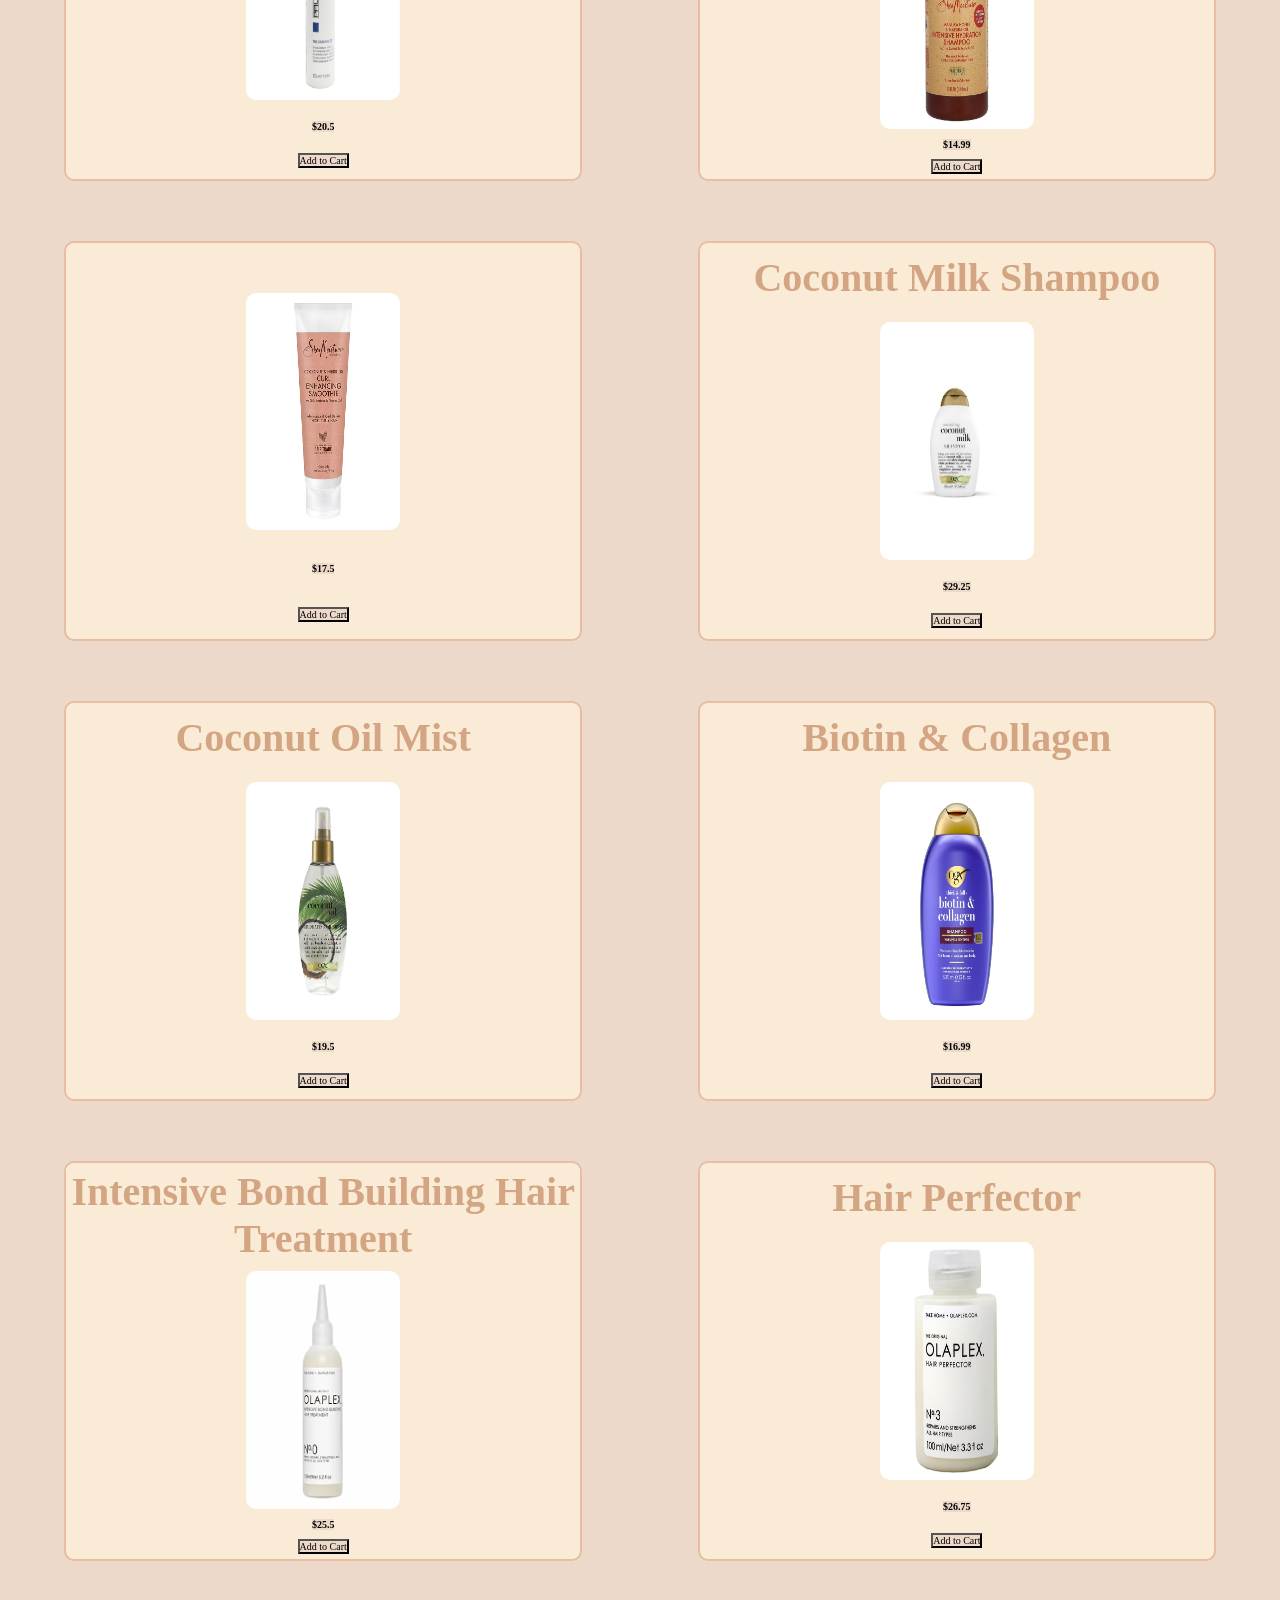
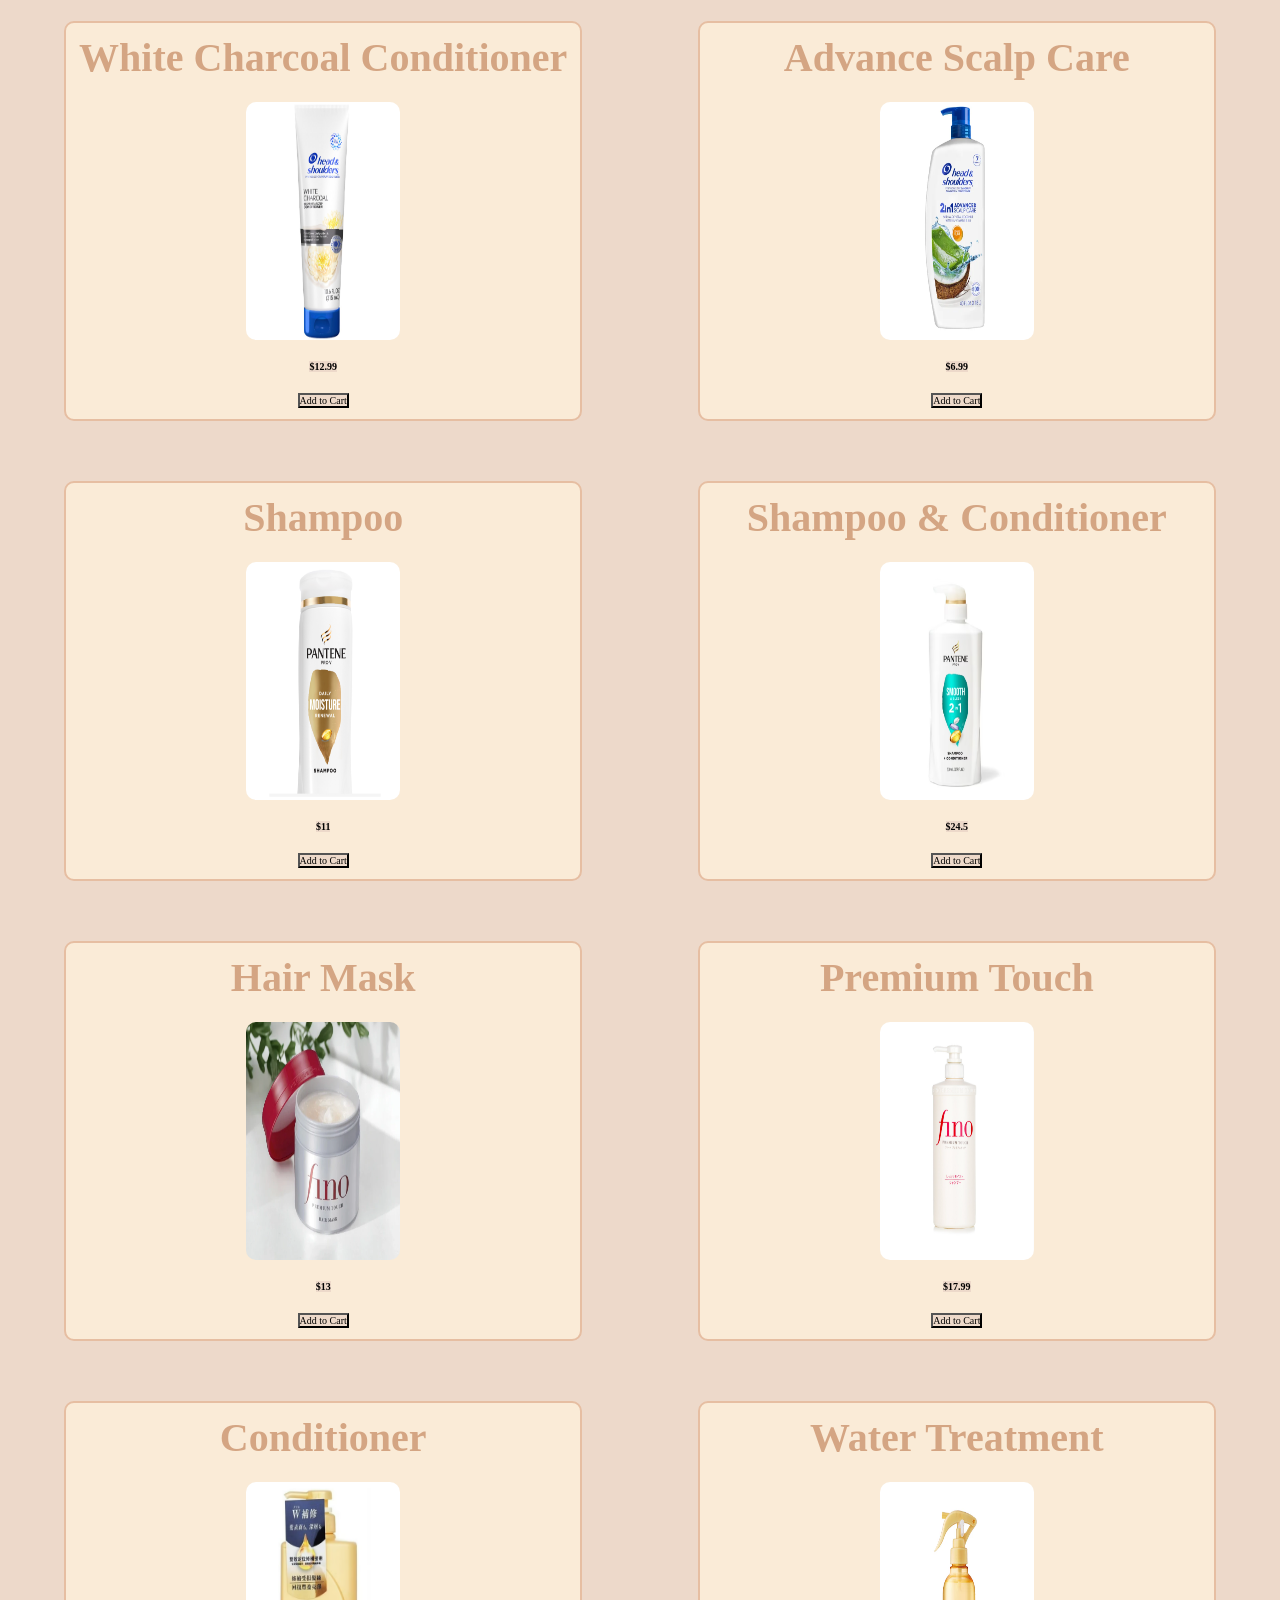
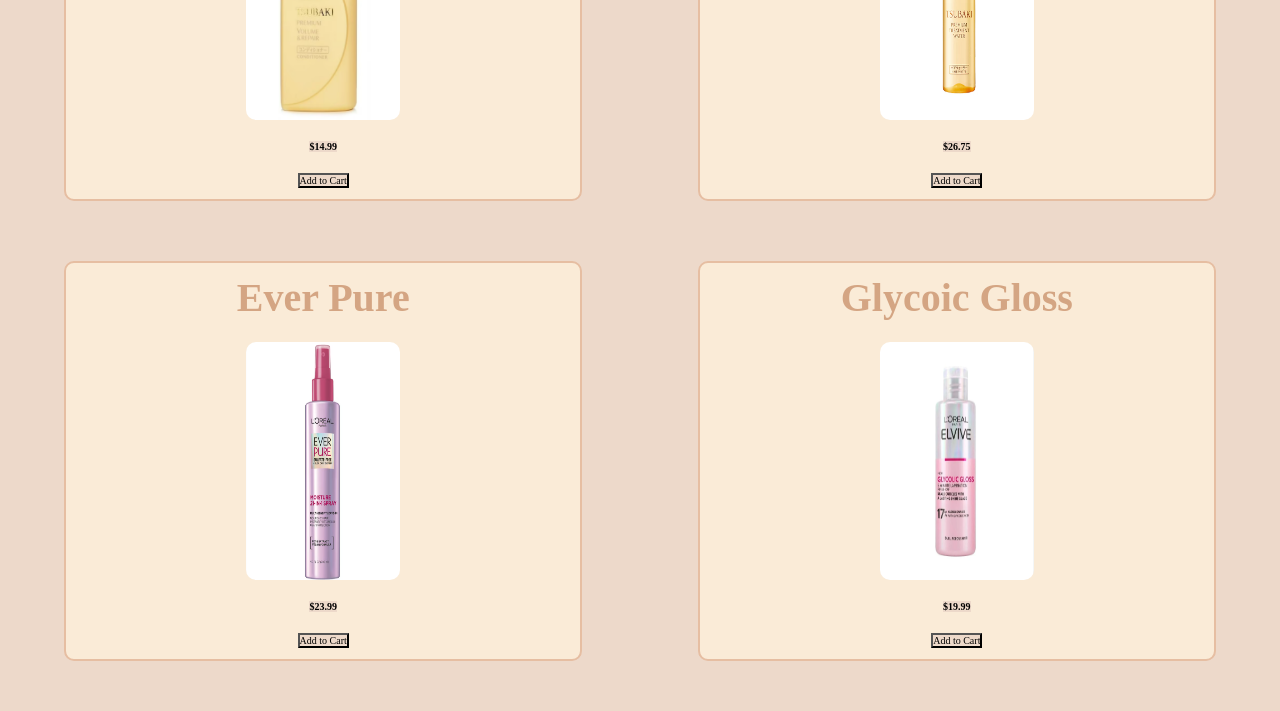
==== commit f7f0b7db: "sdfasdfasdf" ====
--- a/index.html
+++ b/index.html
@@ -7,17 +7,20 @@
   </head>
   <body>
     <h1>HairCare</h1>
-    <button class="add">Add to Cart</button>
-    <button class="category">Tsubaki</button>
-    <button class="category">Pantene</button>
-    <button class="category">Paul Mitchell</button>
-    <button class="category">Shea Moisture</button>
-    <button class="category">OGX</button>
-    <button class="category">Olaplex</button>
-    <button class="category">Heads & Shoulders</button>
-    <button class="category">Fino</button>
-    <button class="category">Loreal</button>
-    <button class="category">All</button>
+
+    <div>
+      <button class="category">Tsubaki</button>
+      <button class="category">Pantene</button>
+      <button class="category">Paul Mitchell</button>
+      <button class="category">Shea Moisture</button>
+      <button class="category">OGX</button>
+      <button class="category">Olaplex</button>
+      <button class="category">Head & Shoulders</button>
+      <button class="category">Fino</button>
+      <button class="category">Loreal</button>
+      <button class="category">All</button>
+    </div>
+    <h1 class="cart">Cart</h1>
     <div class="container"></div>
     <script src="app.js"></script>
 
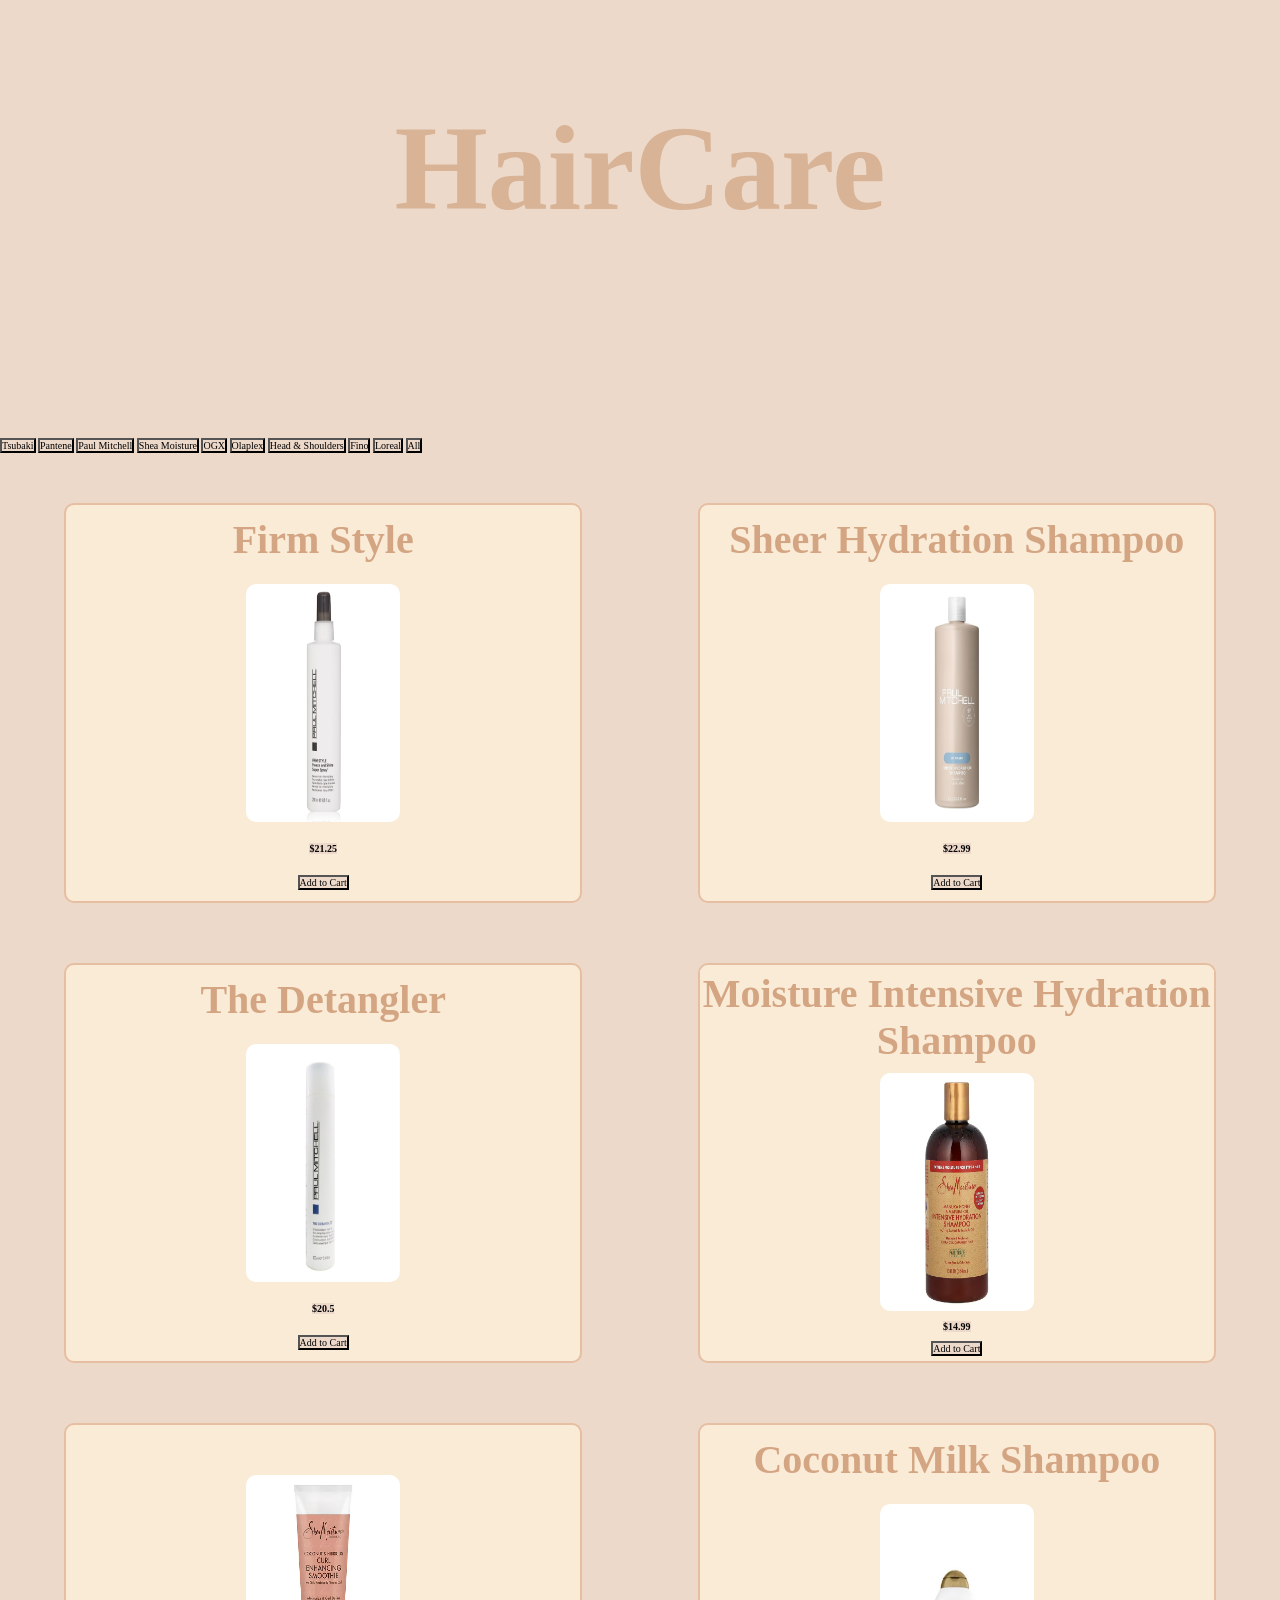
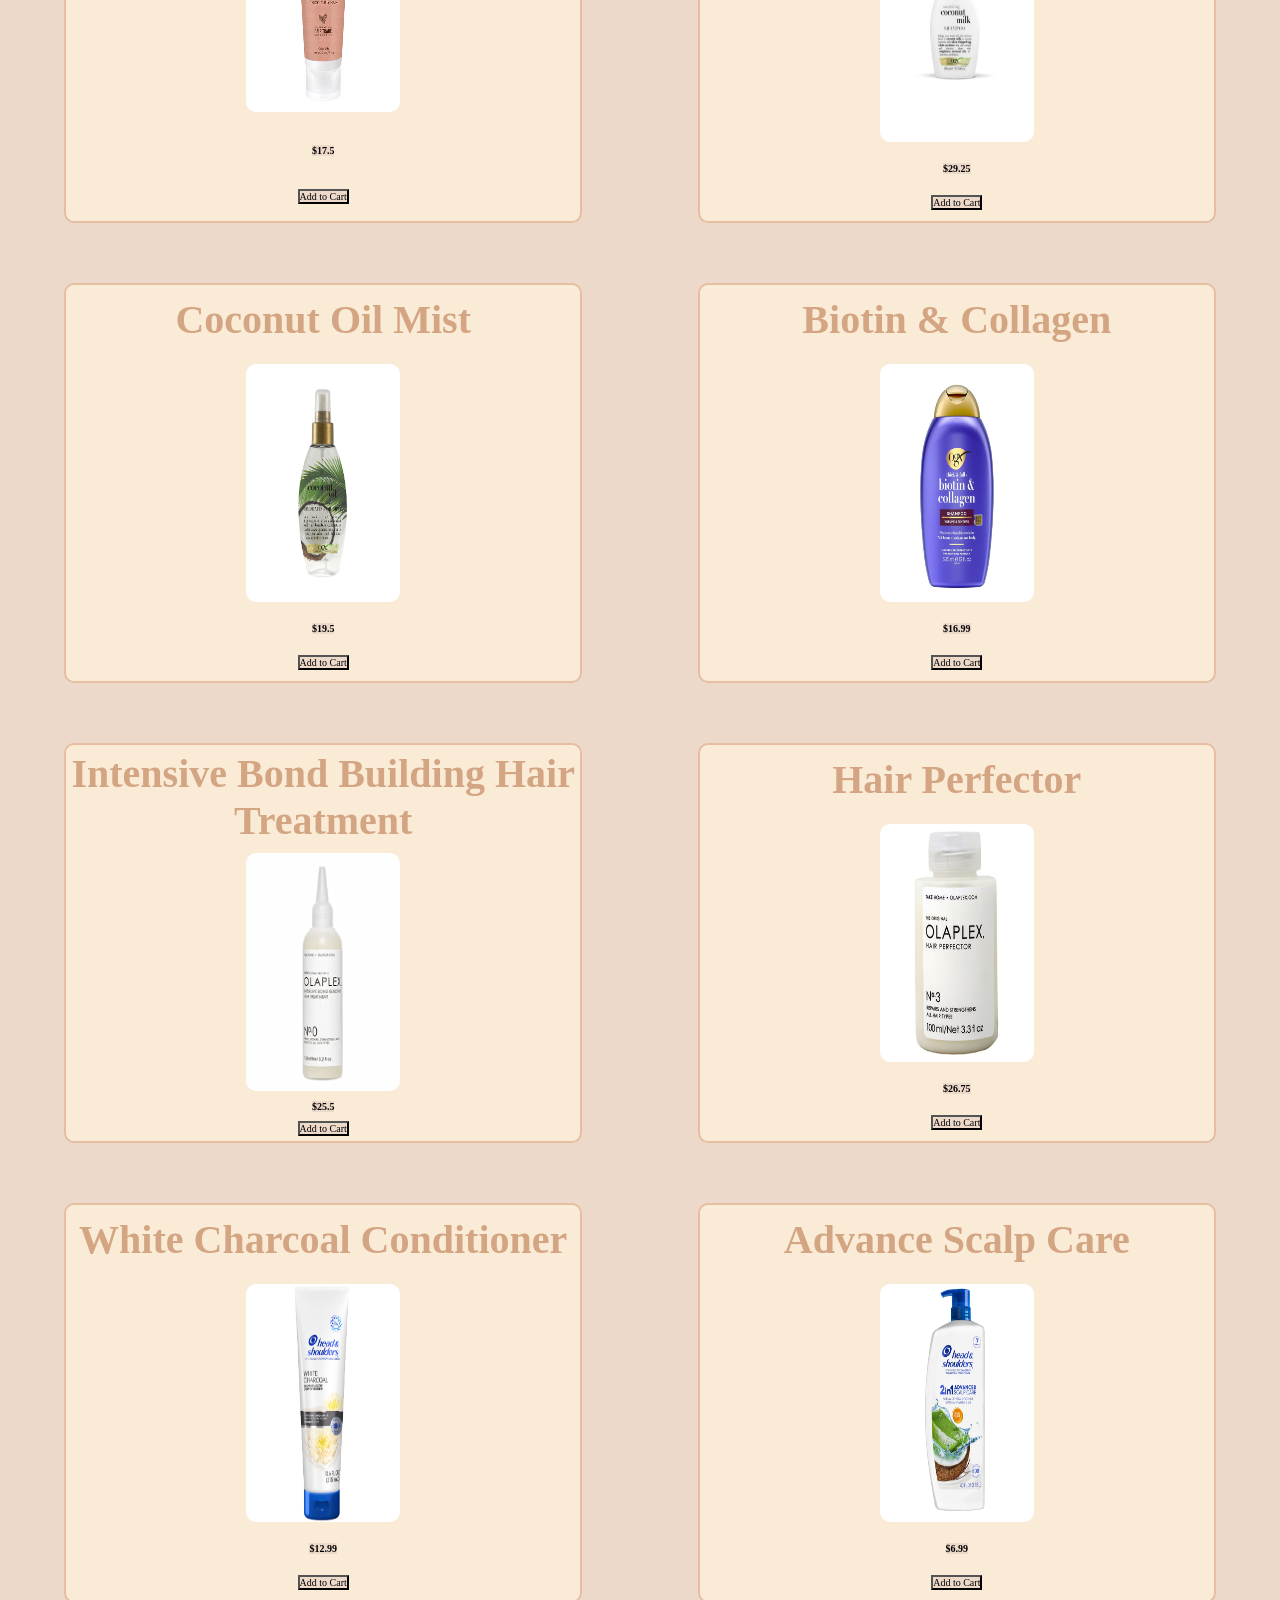
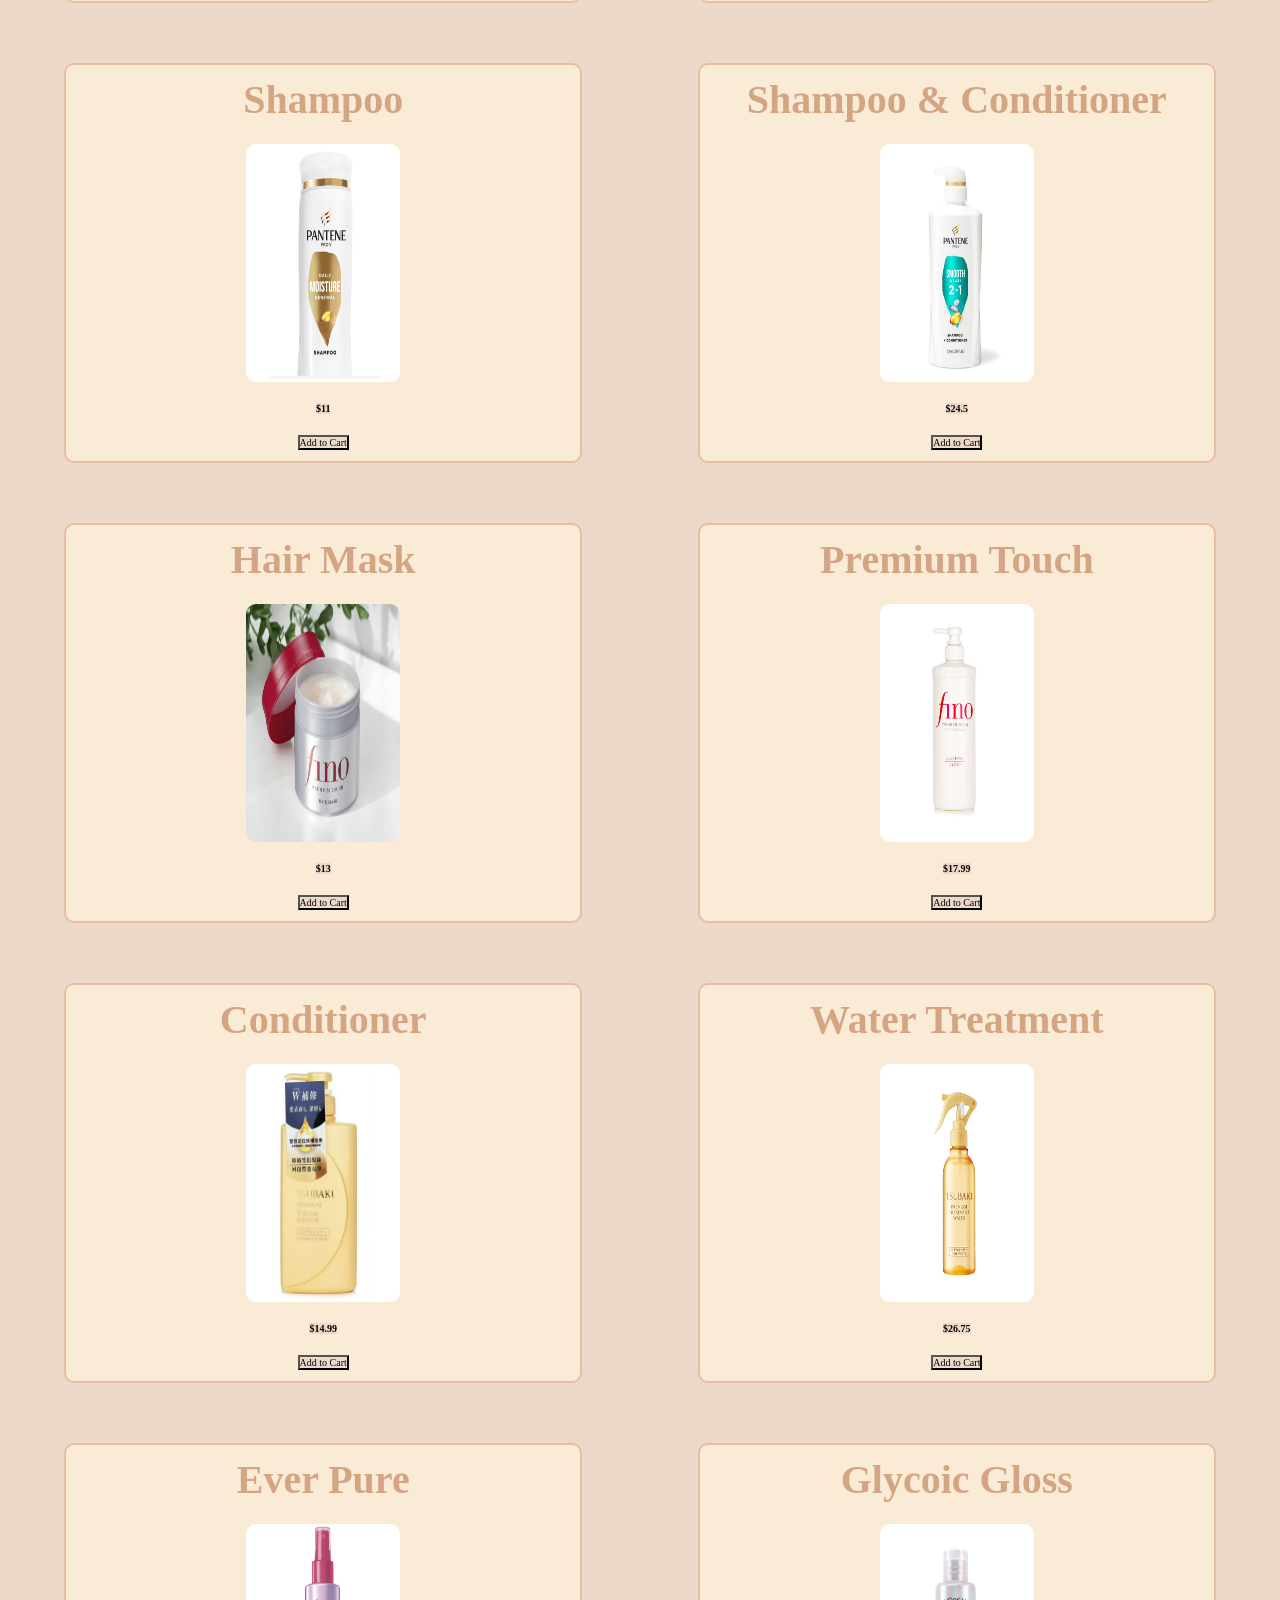
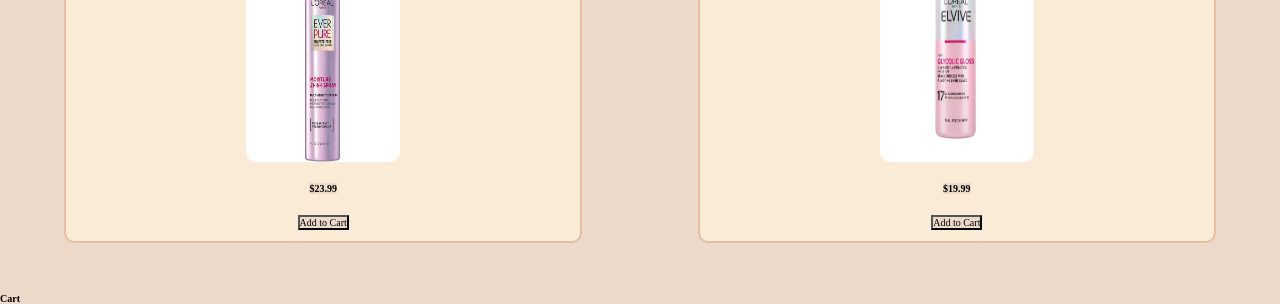
==== commit 20dca0fb: "sdfgsdfg" ====
--- a/index.html
+++ b/index.html
@@ -20,8 +20,9 @@
       <button class="category">Loreal</button>
       <button class="category">All</button>
     </div>
-    <h1 class="cart">Cart</h1>
     <div class="container"></div>
+    <h2 class="cartoverall">Cart</h2>
+    <div class="cart"></div>
     <script src="app.js"></script>
 
     <div></div>
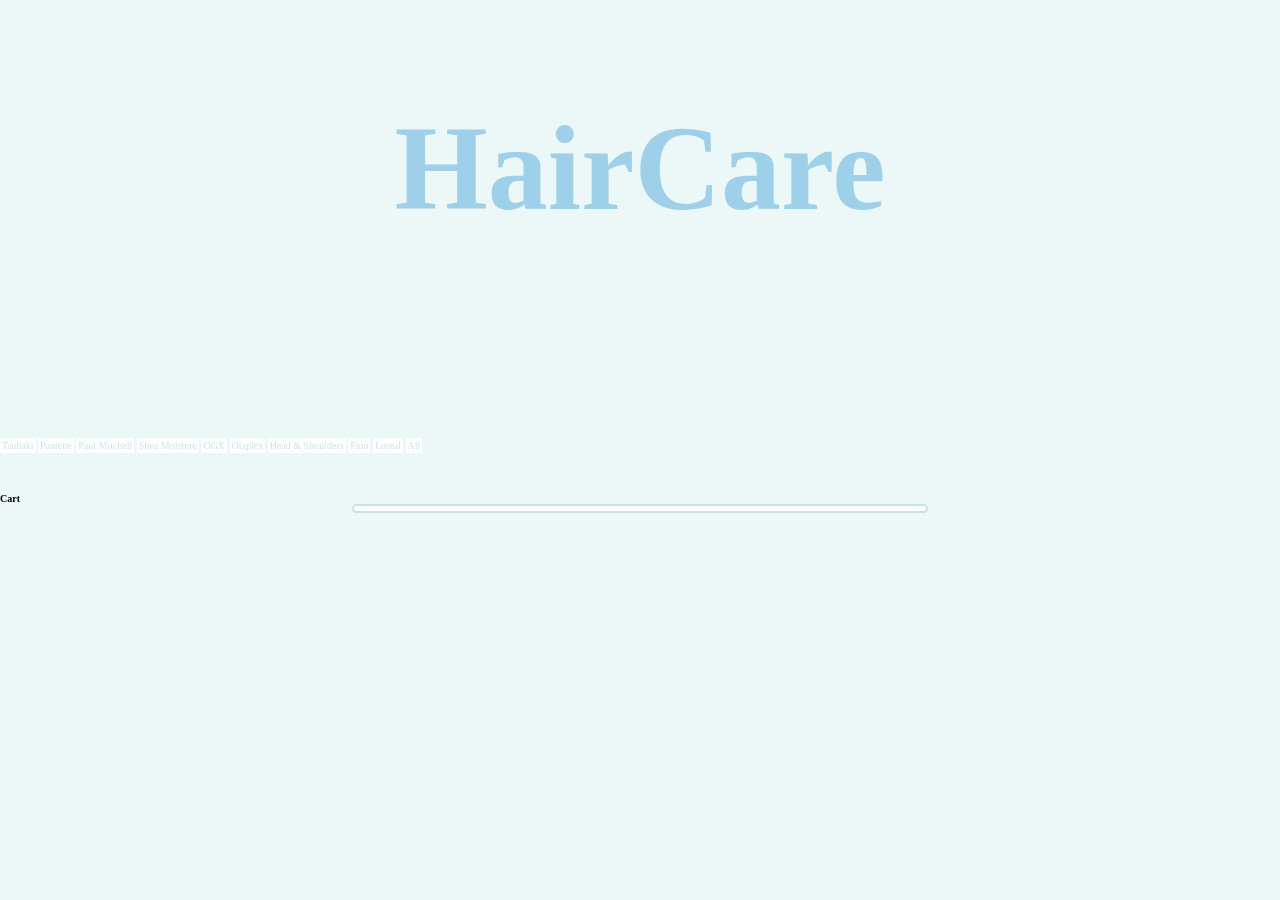
==== commit 27b38bcf: "fhgjk" ====
--- a/index.html
+++ b/index.html
@@ -6,9 +6,9 @@
     <title>Haircare</title>
   </head>
   <body>
-    <h1>HairCare</h1>
+    <h1 class="Title1">HairCare</h1>
 
-    <div>
+    <div class="categories">
       <button class="category">Tsubaki</button>
       <button class="category">Pantene</button>
       <button class="category">Paul Mitchell</button>
@@ -21,8 +21,10 @@
       <button class="category">All</button>
     </div>
     <div class="container"></div>
-    <h2 class="cartoverall">Cart</h2>
-    <div class="cart"></div>
+    <div class="cartcart">
+      <h2 class="cartoverall">Cart</h2>
+      <div class="cart"></div>
+    </div>
     <script src="app.js"></script>
 
     <div></div>
--- a/style.css
+++ b/style.css
@@ -5,7 +5,7 @@
   margin: 0;
   box-sizing: border-box;
   font-size: 10px;
-  background-color: #edd9ca;
+  background-color: #ecf7f7;
   font-family: "DM Serif Text", serif;
 }
 
@@ -20,12 +20,12 @@
   font-weight: 400;
   font-style: italic;
 }
-h1 {
+.Title1 {
   font-size: 12rem;
   text-align: center;
   margin-bottom: 20rem;
   margin-top: 10rem;
- color: #d8b396;
+ color: #9ed1e9;
 }
 
 .container {
@@ -40,9 +40,9 @@
   width: 45%;
   height: 40rem;
   margin: 3rem 0;
-  border: 2px solid #e6bea2;
+  border: 2px solid #c9e4de;
   border-radius: 10px;
-  background-color: antiquewhite;
+  background-color: rgb(255, 255, 255);
   display: flex;
   flex-direction: column;
   align-items: center;
@@ -52,12 +52,13 @@
 }
 .cardtitle {
   font-size: 40px;
-  background-color: antiquewhite;
-  color: #d4a583;
+  background-color: rgb(255, 255, 255);
+  color: #91cadb;
   text-align: center;
 }
 img {
-  width: 30%;
+  margin: 0 auto;
+  width: 30% auto;
   height: 60%;
   border-radius: 10px;
 }
@@ -76,3 +77,62 @@
 @media screen and (max-width: 800px) {
 }
 
+.cartcart {
+  
+}
+.cart {
+  align-self: center;
+  width: 45% ;
+  height: 45% auto;
+  margin:  0 auto;
+  border: 2px solid #c9e4de;
+  border-radius: 10px;
+  background-color: rgb(255, 255, 255);
+  display: flex;
+  flex-direction: column;
+  align-items: center;
+  justify-content: space-around;
+  padding-top:5px ;
+}
+.cartcardprice {
+  font-size: 10px;
+  color: #c9e4de;
+  background-color: #ffffff;
+  margin-left: auto;
+  margin-right: auto;
+  padding-bottom:5px ;
+}
+.cartcardtitle {
+  font-size: 15px;
+  color: #c9e4de;
+  background-color: #ffffff;
+  margin-left: auto;
+  margin-right: auto;
+}
+
+.categories {
+  margin:0 auto;
+  align-content: center;
+  border-radius: 3px;
+}
+.category {
+  border: 2px solid #ffffff;
+  background-color: #ffffff;
+  color:#c9e4de;
+}
+.add {
+  border: 2px solid #ffffff;
+  background-color: #ffffff;
+  color:#c9e4de;
+}
+
+.prices {
+    border: 2px solid #ffffff;
+  background-color: #ffffff;
+  color:#c9e4de;
+}
+.TotalPrice{
+  font-size: 20%;
+  background-color: #ffffff;
+  color:#c9e4de;
+}
